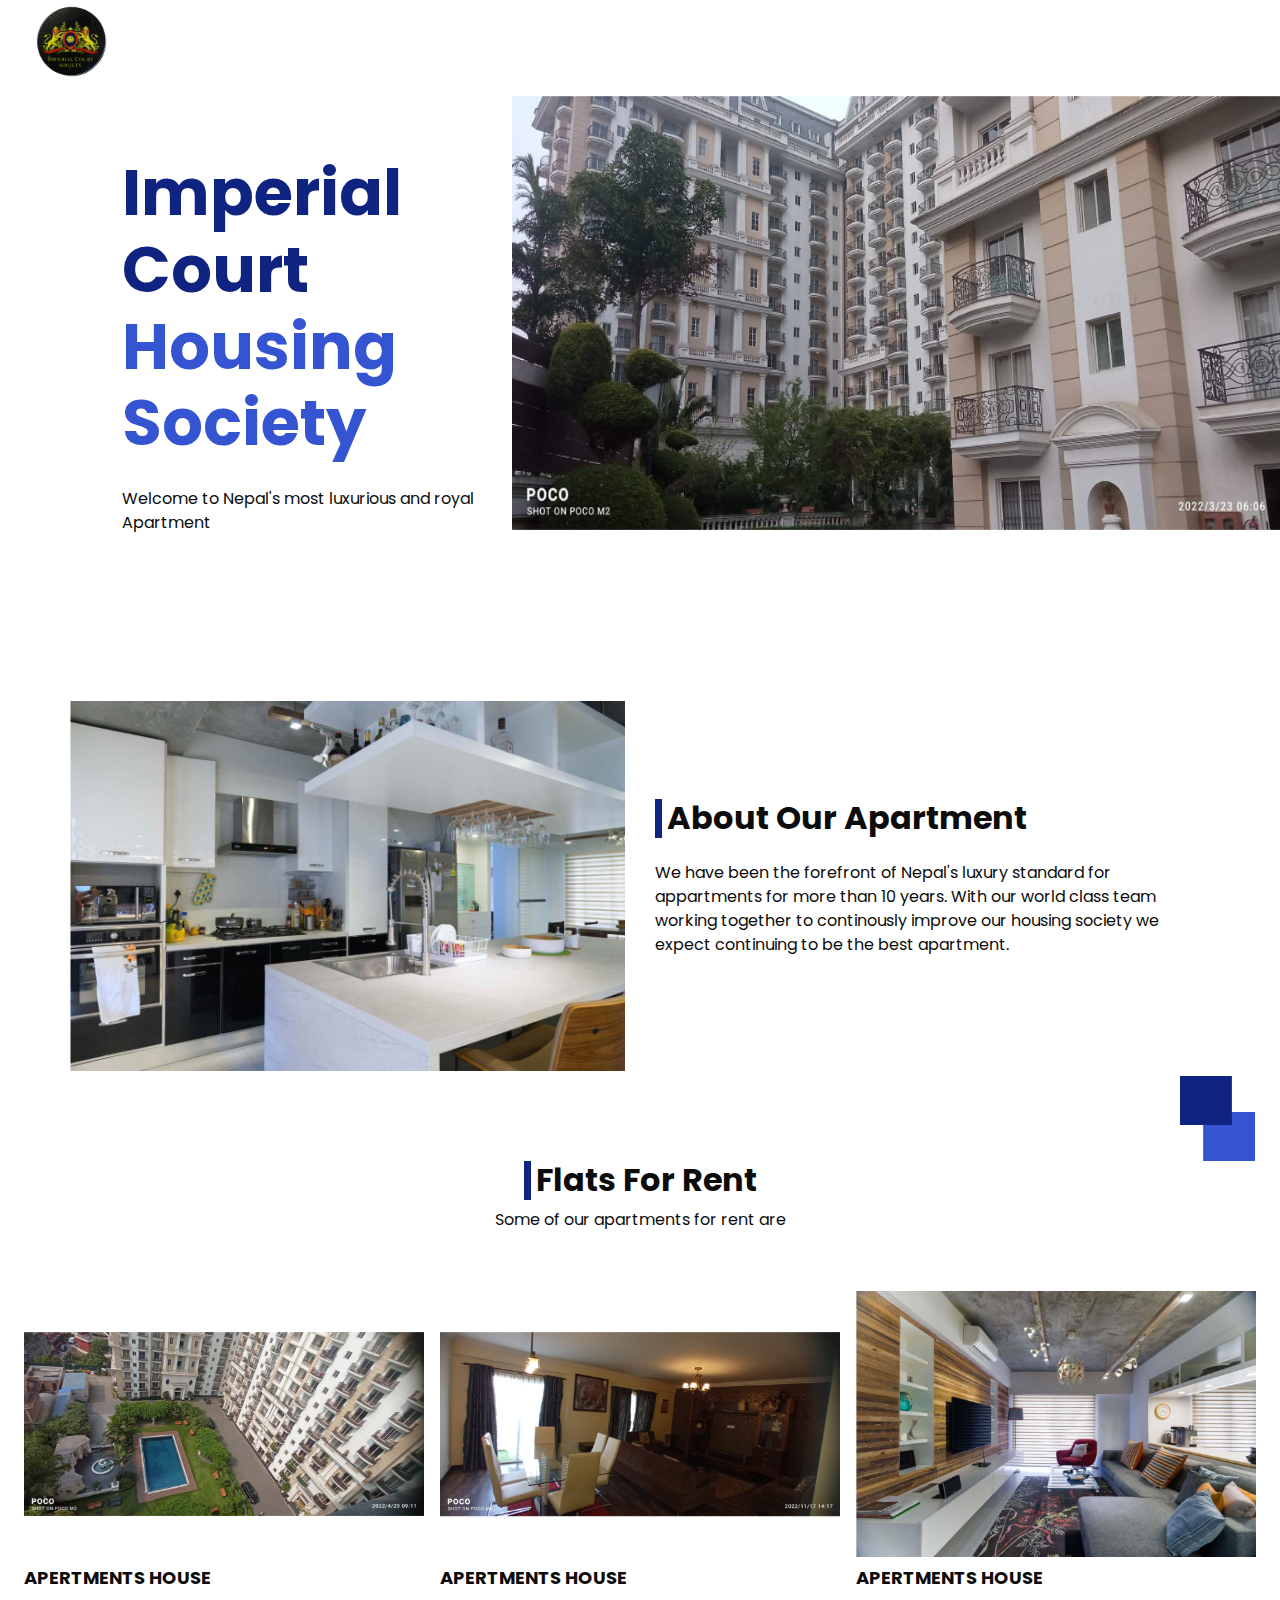
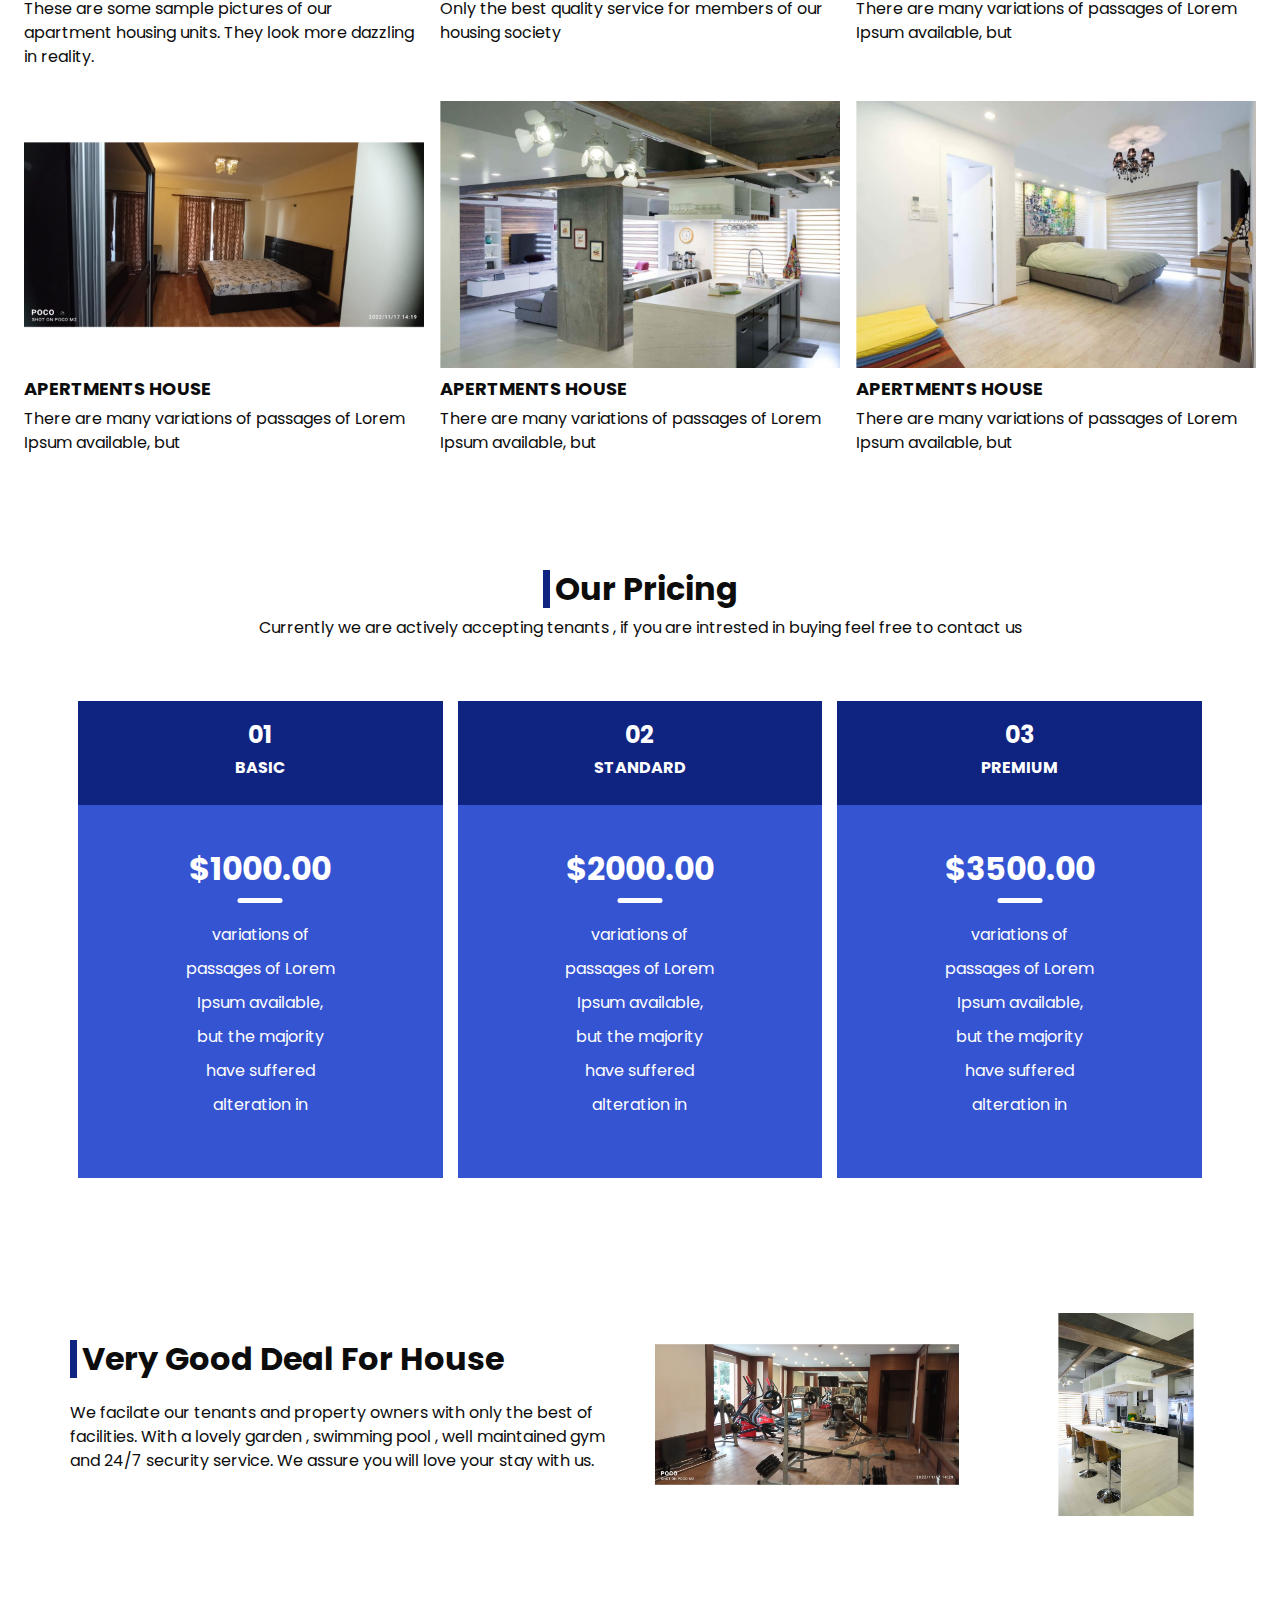
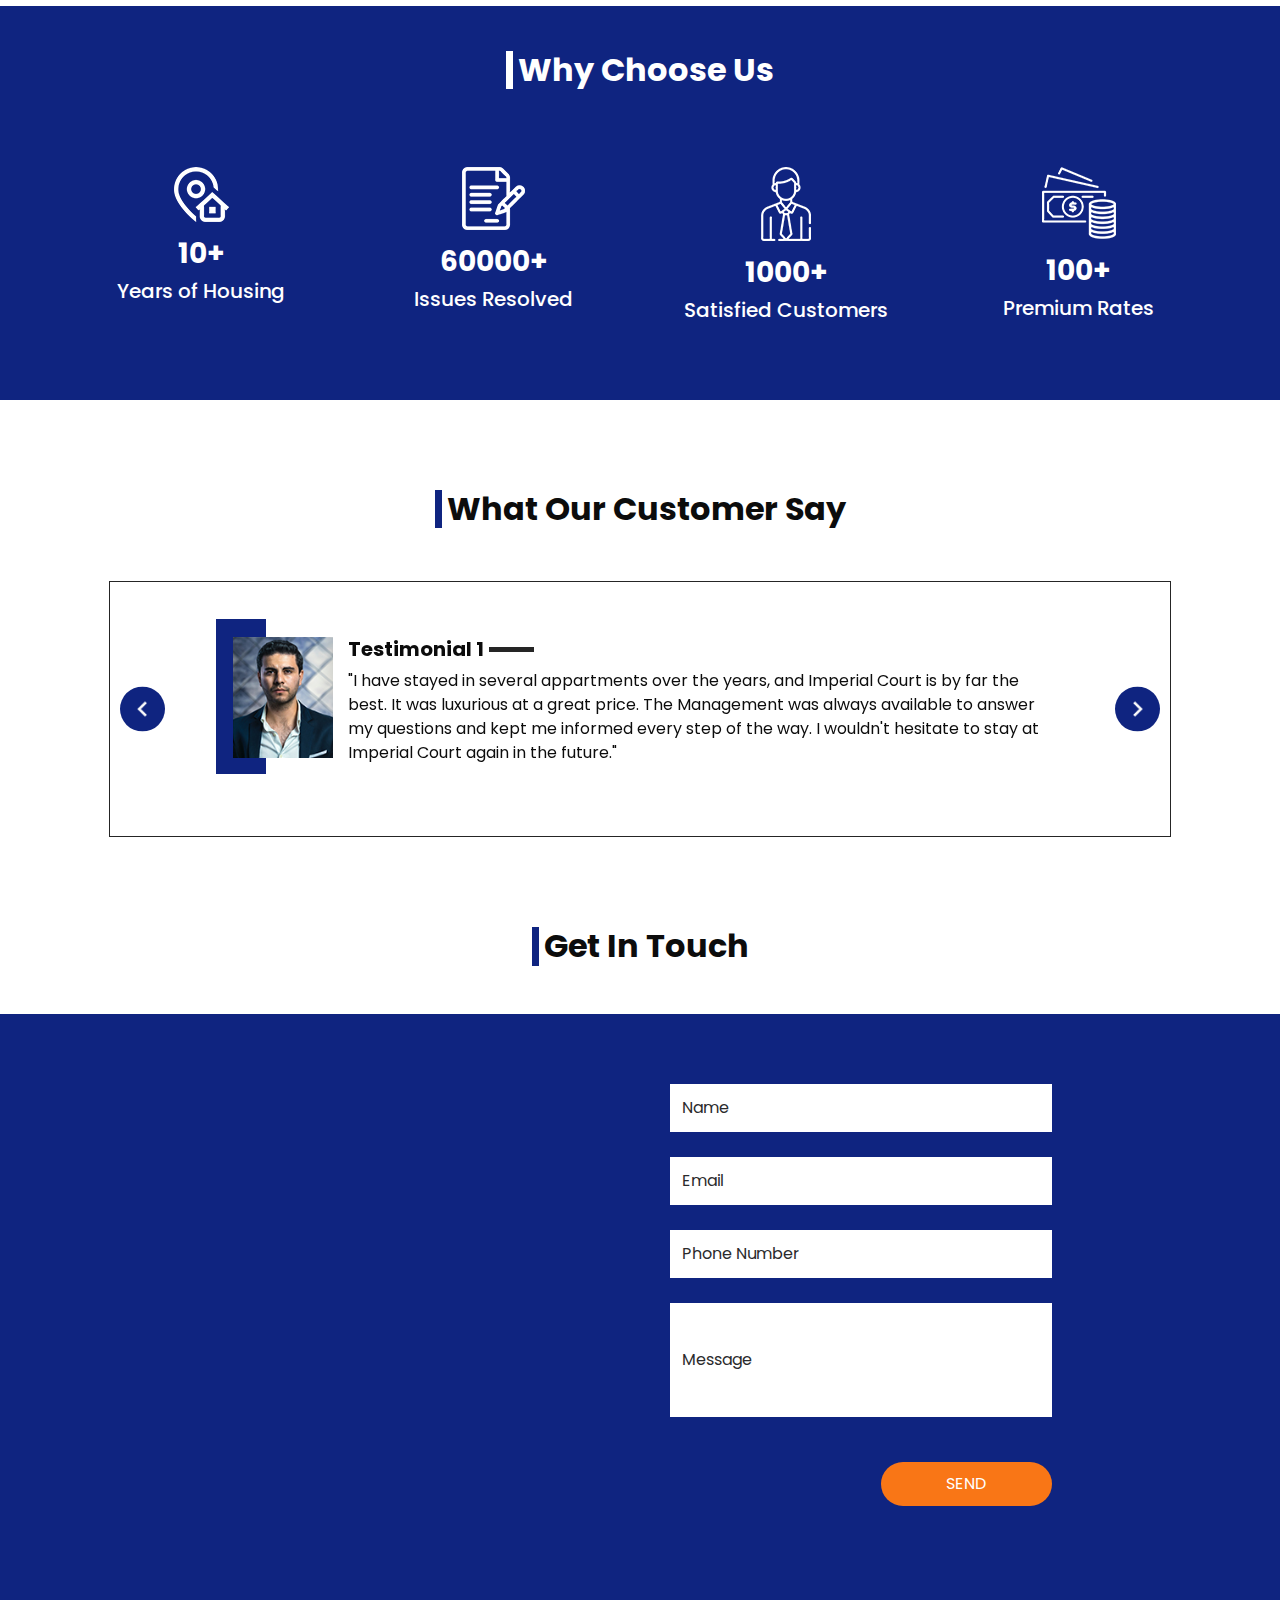
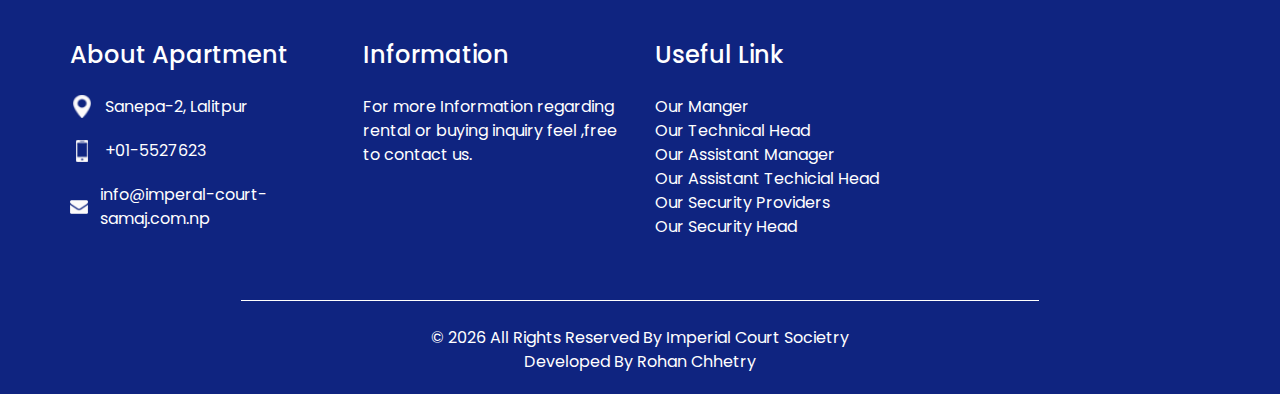
==== index.html @ 64885609 "content added in testimonials" ====
<!DOCTYPE html>
<html>
  <head>
    <!-- Basic -->
    <meta charset="utf-8" />
    <meta http-equiv="X-UA-Compatible" content="IE=edge" />
    <!-- Mobile Metas -->
    <meta
      name="viewport"
      content="width=device-width, initial-scale=1, shrink-to-fit=no"
    />
    <!-- Site Metas -->
    <meta name="keywords" content="" />
    <meta name="description" content="" />
    <meta name="author" content="" />

    <title>Imperial Court Society</title>

    <!-- bootstrap core css -->
    <link rel="stylesheet" type="text/css" href="css/bootstrap.css" />

    <!-- fonts style -->
    <link
      href="https://fonts.googleapis.com/css?family=Poppins:400,700|Raleway:400,700&display=swap"
      rel="stylesheet"
    />
    <!-- Custom styles for this template -->
    <link href="css/style.css" rel="stylesheet" />
    <!-- responsive style -->
    <link href="css/responsive.css" rel="stylesheet" />
  </head>

  <body>
    <div class="hero_area">
      <!-- header section strats -->
      <header class="header_section">
        <div class="container-fluid">
          <nav class="navbar navbar-expand-lg custom_nav-container">
            <a class="navbar-brand" href="index.html">
              <img src="images/logo.png" alt="Imperial Court" />
            </a>
            <div class="navbar-collapse" id="">
              <div class="custom_menu-btn">
                <button onclick="openNav()">
                  <span class="s-1"> </span>
                  <span class="s-2"> </span>
                  <span class="s-3"> </span>
                </button>
              </div>
              <div id="myNav" class="overlay">
                <div class="overlay-content">
                  <a href="index.html">HOME</a>
                  <a href="#about" onclick="openNav()">ABOUT</a>
                  <a href="#house" onclick="openNav()">HOUSE</a>
                  <a href="#price" onclick="openNav()">PRICING</a>
                  <a href="#contact" onclick="openNav()">CONTACT US</a>
                </div>
              </div>
            </div>
          </nav>
        </div>
      </header>
      <!-- end header section -->
      <!-- slider section -->
      <section class="slider_section" id="home">
        <div class="container-fluid">
          <div class="row">
            <div class="col-md-4 offset-md-1">
              <div class="detail-box">
                <h1>
                  <span> Imperial Court</span> <br />
                  Housing<br />
                  Society
                </h1>
                <p>Welcome to Nepal's most luxurious and royal Apartment</p>
                <!-- <div class="btn-box">
                  <a href="" class=""> Read More </a>
                </div> -->
              </div>
            </div>
          </div>
        </div>
      </section>
      <!-- end slider section -->
    </div>

    <!-- about section -->

    <section class="about_section layout_padding-bottom" id="about">
      <div class="square-box">
        <img src="images/square.png" alt="" />
      </div>
      <div class="container">
        <div class="row">
          <div class="col-md-6">
            <div class="img-box">
              <img src="images/about-img.jpg" alt="" />
            </div>
          </div>
          <div class="col-md-6">
            <div class="detail-box">
              <div class="heading_container">
                <h2>About Our Apartment</h2>
              </div>
              <p>
                We have been the forefront of Nepal's luxury standard for
                appartments for more than 10 years. With our world class team
                working together to continously improve our housing society we
                expect continuing to be the best apartment.
              </p>
              <!-- <a href=""> Read More </a> -->
            </div>
          </div>
        </div>
      </div>
    </section>

    <!-- end about section -->

    <!-- sale section -->

    <section class="sale_section layout_padding-bottom" id="house">
      <div class="container-fluid">
        <div class="heading_container">
          <h2>Flats For Rent</h2>
          <p>Some of our apartments for rent are</p>
        </div>
        <div class="sale_container">
          <div class="box">
            <div class="img-box">
              <img src="images/s-1.jpg" alt="" />
            </div>
            <div class="detail-box">
              <h6>apertments house</h6>
              <p>
                These are some sample pictures of our apartment housing units.
                They look more dazzling in reality.
              </p>
            </div>
          </div>
          <div class="box">
            <div class="img-box">
              <img src="images/s-2.jpg" alt="" />
            </div>
            <div class="detail-box">
              <h6>apertments house</h6>
              <p>
                Only the best quality service for members of our housing society
              </p>
            </div>
          </div>
          <div class="box">
            <div class="img-box">
              <img src="images/s-3.jpg" alt="" />
            </div>
            <div class="detail-box">
              <h6>apertments house</h6>
              <p>
                There are many variations of passages of Lorem Ipsum available,
                but
              </p>
            </div>
          </div>
          <div class="box">
            <div class="img-box">
              <img src="images/s-4.jpg" alt="" />
            </div>
            <div class="detail-box">
              <h6>apertments house</h6>
              <p>
                There are many variations of passages of Lorem Ipsum available,
                but
              </p>
            </div>
          </div>
          <div class="box">
            <div class="img-box">
              <img src="images/s-5.jpg" alt="" />
            </div>
            <div class="detail-box">
              <h6>apertments house</h6>
              <p>
                There are many variations of passages of Lorem Ipsum available,
                but
              </p>
            </div>
          </div>
          <div class="box">
            <div class="img-box">
              <img src="images/s-6.jpg" alt="" />
            </div>
            <div class="detail-box">
              <h6>apertments house</h6>
              <p>
                There are many variations of passages of Lorem Ipsum available,
                but
              </p>
            </div>
          </div>
        </div>
        <!-- <div class="btn-box">
          <a href=""> Find More </a>
        </div> -->
      </div>
    </section>

    <!-- end sale section -->

    <!-- price section -->

    <section class="price_section layout_padding-bottom" id="price">
      <div class="container">
        <div class="heading_container">
          <h2>Our Pricing</h2>
          <p>
            Currently we are actively accepting tenants , if you are intrested
            in buying feel free to contact us
          </p>
        </div>
        <div class="price_container">
          <div class="box">
            <div class="detail-box">
              <div class="heading-box">
                <h4>01</h4>
                <h6>Basic</h6>
              </div>
              <div class="text-box">
                <h2>$1000.00</h2>
                <ul>
                  <li>variations of</li>
                  <li>passages of Lorem</li>
                  <li>Ipsum available,</li>
                  <li>but the majority</li>
                  <li>have suffered</li>
                  <li>alteration in</li>
                </ul>
              </div>
            </div>
            <!-- <div class="btn-box">
              <a href=""> Buy Now </a>
            </div> -->
          </div>
          <div class="box">
            <div class="detail-box">
              <div class="heading-box">
                <h4>02</h4>
                <h6>Standard</h6>
              </div>
              <div class="text-box">
                <h2>$2000.00</h2>
                <ul>
                  <li>variations of</li>
                  <li>passages of Lorem</li>
                  <li>Ipsum available,</li>
                  <li>but the majority</li>
                  <li>have suffered</li>
                  <li>alteration in</li>
                </ul>
              </div>
            </div>
            <!-- <div class="btn-box">
              <a href=""> Buy Now </a>
            </div> -->
          </div>
          <div class="box">
            <div class="detail-box">
              <div class="heading-box">
                <h4>03</h4>
                <h6>Premium</h6>
              </div>
              <div class="text-box">
                <h2>$3500.00</h2>
                <ul>
                  <li>variations of</li>
                  <li>passages of Lorem</li>
                  <li>Ipsum available,</li>
                  <li>but the majority</li>
                  <li>have suffered</li>
                  <li>alteration in</li>
                </ul>
              </div>
            </div>
            <!-- <div class="btn-box">
              <a href=""> Buy Now </a>
            </div> -->
          </div>
        </div>
      </div>
    </section>
    <!-- end price section -->

    <!-- deal section -->

    <section class="deal_section layout_padding-bottom">
      <div class="container">
        <div class="row">
          <div class="col-md-6">
            <div class="detail-box">
              <div class="heading_container">
                <h2>Very Good Deal For House</h2>
              </div>
              <p>
                We facilate our tenants and property owners with only the best
                of facilities. With a lovely garden , swimming pool , well
                maintained gym and 24/7 security service. We assure you will
                love your stay with us.
              </p>
              <!-- <a href=""> Get A Quote </a> -->
            </div>
          </div>
          <div class="col-md-6">
            <div class="img-box">
              <div class="box b1">
                <img src="images/d-1.jpg" alt="" />
              </div>
              <div class="box b1">
                <img src="images/d-2.jpg" alt="" />
              </div>
            </div>
          </div>
        </div>
      </div>
    </section>

    <!-- end deal section -->

    <!-- us section -->
    <section class="us_section layout_padding2">
      <div class="container">
        <div class="heading_container">
          <h2>Why Choose Us</h2>
        </div>
        <div class="row">
          <div class="col-md-3 col-sm-6">
            <div class="box">
              <div class="img-box">
                <img src="images/u-1.png" alt="" />
              </div>
              <div class="detail-box">
                <h3 class="price">10+</h3>
                <h5>Years of Housing</h5>
              </div>
            </div>
          </div>
          <div class="col-md-3 col-sm-6">
            <div class="box">
              <div class="img-box">
                <img src="images/u-2.png" alt="" />
              </div>
              <div class="detail-box">
                <h3>60000+</h3>
                <h5>Issues Resolved</h5>
              </div>
            </div>
          </div>
          <div class="col-md-3 col-sm-6">
            <div class="box">
              <div class="img-box">
                <img src="images/u-3.png" alt="" />
              </div>
              <div class="detail-box">
                <h3>1000+</h3>
                <h5>Satisfied Customers</h5>
              </div>
            </div>
          </div>
          <div class="col-md-3 col-sm-6">
            <div class="box">
              <div class="img-box">
                <img src="images/u-4.png" alt="" />
              </div>
              <div class="detail-box">
                <h3>100+</h3>
                <h5>Premium Rates</h5>
              </div>
            </div>
          </div>
        </div>
        <!-- <div class="btn-box">
          <a href=""> Get A Quote </a>
        </div> -->
      </div>
    </section>

    <!-- end us section -->

    <!-- client secction -->

    <section class="client_section layout_padding">
      <div class="container-fluid">
        <div class="heading_container">
          <h2>What Our Customer Say</h2>
        </div>
        <div class="client_container">
          <div
            id="carouselExampleControls"
            class="carousel slide"
            data-ride="carousel"
          >
            <div class="carousel-inner">
              <div class="carousel-item active">
                <div class="box">
                  <div class="img-box">
                    <img src="images/client.jpg" alt="" />
                  </div>
                  <div class="detail-box">
                    <h5>
                      <span>Testimonial 1</span>
                      <hr />
                    </h5>
                    <p>
                      "I have stayed in several appartments over the years, and
                      Imperial Court is by far the best. It was luxurious at a
                      great price. The Management was always available to answer
                      my questions and kept me informed every step of the way. I
                      wouldn't hesitate to stay at Imperial Court again in the
                      future."
                    </p>
                  </div>
                </div>
              </div>
              <div class="carousel-item">
                <div class="box">
                  <div class="img-box">
                    <img src="images/client.jpg" alt="" />
                  </div>
                  <div class="detail-box">
                    <h5>
                      <span>Testimonial 2</span>
                      <hr />
                    </h5>
                    <p>
                      "As first-time home buyers, we were very anxious about the
                      property. Imperial Court Management made everything so
                      easy for us and was there to answer all of our questions.
                      The Management Team was patient and always had our best
                      interests at heart. We are so glad we choose Imperial
                      Court and would recommend Imperial Court to anyone!"
                    </p>
                  </div>
                </div>
              </div>
              <div class="carousel-item">
                <div class="box">
                  <div class="img-box">
                    <img src="images/client.jpg" alt="" />
                  </div>
                  <div class="detail-box">
                    <h5>
                      <span>Testimonial 3</span>
                      <hr />
                    </h5>
                    <p>
                      "I highly recommend Imperial Court to anyone looking to
                      buy or sell or rent a home. The Mangement was extremely
                      knowledgeable and helpful throughout the entire process.
                      Imperial Court houses the perfect home and the transaction
                      also went smoothly. We couldn't be happier with the
                      service we received!"
                    </p>
                  </div>
                </div>
              </div>
            </div>
            <a
              class="carousel-control-prev"
              href="#carouselExampleControls"
              role="button"
              data-slide="prev"
            >
              <span class="sr-only">Previous</span>
            </a>
            <a
              class="carousel-control-next"
              href="#carouselExampleControls"
              role="button"
              data-slide="next"
            >
              <span class="sr-only">Next</span>
            </a>
          </div>
        </div>
      </div>
    </section>

    <!-- end client section -->

    <!-- contact section -->

    <section class="contact_section" id="contact">
      <div class="container">
        <div class="heading_container">
          <h2>Get In Touch</h2>
        </div>
      </div>
      <div class="container-fluid">
        <div class="row">
          <div class="col-md-6 px-0">
            <div class="map_container">
              <div class="map-responsive">
                <iframe
                  src="https://www.google.com/maps/embed?pb=!1m14!1m8!1m3!1d14132.76807746933!2d85.3043135!3d27.6804595!3m2!1i1024!2i768!4f13.1!3m3!1m2!1s0x0%3A0xfc2eee26d869fe9!2z4KS24KS-4KS54KWAIOCkleCli-CksOCljeCknw!5e0!3m2!1sne!2snp!4v1672403773869!5m2!1sne!2snp"
                  width="600"
                  height="300"
                  frameborder="0"
                  style="border: 0; width: 100%; height: 100%"
                  allowfullscreen
                  loading="lazy"
                  referrerpolicy="no-referrer-when-downgrade"
                ></iframe>
              </div>
            </div>
          </div>
          <div class="col-lg-4 col-md-5">
            <div class="form_container">
              <form action="">
                <div>
                  <input type="text" placeholder="Name" />
                </div>
                <div>
                  <input type="email" placeholder="Email" />
                </div>
                <div>
                  <input type="text" placeholder="Phone Number" />
                </div>
                <div>
                  <input
                    type="text"
                    class="message-box"
                    placeholder="Message"
                  />
                </div>
                <div class="d-flex">
                  <button>Send</button>
                </div>
              </form>
            </div>
          </div>
        </div>
      </div>
    </section>

    <!-- end contact section -->

    <!-- info section -->
    <section class="info_section">
      <div class="container">
        <div class="row">
          <div class="col-md-3">
            <div class="info_contact">
              <h5>About Apartment</h5>
              <div>
                <div class="img-box">
                  <img src="images/location.png" width="18px" alt="" />
                </div>
                <p>Sanepa-2, Lalitpur</p>
              </div>
              <div>
                <div class="img-box">
                  <img src="images/phone.png" width="12px" alt="" />
                </div>
                <p>+01-5527623</p>
              </div>
              <div>
                <div class="img-box">
                  <img src="images/mail.png" width="18px" alt="" />
                </div>
                <p>info@imperal-court-samaj.com.np</p>
              </div>
            </div>
          </div>
          <div class="col-md-3">
            <div class="info_info">
              <h5>Information</h5>
              <p>
                For more Information regarding rental or buying inquiry feel
                ,free to contact us.
              </p>
            </div>
          </div>

          <div class="col-md-3">
            <div class="info_links">
              <h5>Useful Link</h5>
              <ul>
                <li>
                  <a href="https://rubirajak.com.np/"> Our Manger </a>
                </li>
                <li>
                  <a href="#"> Our Technical Head </a>
                </li>
                <li>
                  <a href="https://www.facebook.com/Ramkrirhna.Neupane">
                    Our Assistant Manager
                  </a>
                </li>
                <li>
                  <a href="#"> Our Assistant Techicial Head </a>
                </li>
                <li>
                  <a href="http://gorkhasecurityservice.com/">
                    Our Security Providers
                  </a>
                </li>
                <li>
                  <a
                    href="https://www.facebook.com/profile.php?id=100008324596982"
                  >
                    Our Security Head
                  </a>
                </li>
              </ul>
            </div>
          </div>
          <div class="col-md-3">
            <div class="info_form">
              <!-- <div class="social_box">
                <a href="">
                  <img src="images/youtube.png" alt="" />
                </a>
              </div> -->
            </div>
          </div>
        </div>
      </div>
    </section>

    <!-- end info_section -->

    <!-- footer section -->
    <section class="container-fluid footer_section">
      <div class="container">
        <p>
          &copy; <span id="displayYear"></span> All Rights Reserved By
          <a href="#">Imperial Court Societry</a><br />
          <span id="displayYear"></span> Developed By
          <a href="https://rohanchhetry.com.np" type="_blank">Rohan Chhetry</a>
        </p>
      </div>
    </section>
    <!-- end  footer section -->

    <script type="text/javascript" src="js/jquery-3.4.1.min.js"></script>
    <script type="text/javascript" src="js/bootstrap.js"></script>
    <script type="text/javascript" src="js/custom.js"></script>
  </body>
</html>
---- css/style.css ----
body {
  font-family: 'Poppins', sans-serif;
  color: #0c0c0c;
  background-color: #ffffff;
}

.layout_padding {
  padding-top: 90px;
  padding-bottom: 90px;
}

.layout_padding2 {
  padding: 45px 0;
}

.layout_padding2-top {
  padding-top: 45px;
  padding-bottom: 45px;
}

.layout_padding2-bottom {
  padding-bottom: 45px;
}

.layout_padding-top {
  padding-top: 90px;
}

.layout_padding-bottom {
  padding-bottom: 90px;
}

.heading_container {
  display: -webkit-box;
  display: -ms-flexbox;
  display: flex;
  -webkit-box-orient: vertical;
  -webkit-box-direction: normal;
      -ms-flex-direction: column;
          flex-direction: column;
}

.heading_container h2 {
  padding-left: 5px;
  position: relative;
  border-left: 7px solid #0f2480;
  font-weight: bold;
}

/*header section*/
.hero_area {
  background-image: url(../images/hero-bg.jpg);
  position: relative;
  background-repeat: no-repeat;
  background-position: top right;
  background-size: 60% 100%;
}

.sub_page .hero_area {
  height: auto;
  background: none;
  background-color: #0f2480;
}

.header_section {
  overflow-x: hidden;
}

.header_section .container-fluid {
  padding-right: 25px;
  padding-left: 25px;
}

.header_section .nav_container {
  margin: 0 auto;
}

.header_section .navbar-expand-lg .navbar-nav {
  width: 90%;
}

.header_section .user_option {
  display: -webkit-box;
  display: -ms-flexbox;
  display: flex;
  -webkit-box-align: center;
      -ms-flex-align: center;
          align-items: center;
}

.header_section .user_option a {
  display: -webkit-box;
  display: -ms-flexbox;
  display: flex;
  color: #ffffff;
  -webkit-box-align: center;
      -ms-flex-align: center;
          align-items: center;
}

.custom_nav-container.navbar-expand-lg .navbar-nav .nav-item .nav-link {
  padding: 10px 15px;
  color: #060606;
  text-align: center;
  text-transform: uppercase;
}

.custom_nav-container.navbar-expand-lg .navbar-nav .nav-item.active .nav-link, .custom_nav-container.navbar-expand-lg .navbar-nav .nav-item:hover .nav-link {
  color: #3554d1;
}

a,
a:hover,
a:focus {
  text-decoration: none;
}

a:hover,
a:focus {
  color: initial;
}

.btn,
.btn:focus {
  outline: none !important;
  -webkit-box-shadow: none;
          box-shadow: none;
}

.custom_nav-container .nav_search-btn {
  background-image: url(../images/search-icon.png);
  background-size: 17px;
  background-repeat: no-repeat;
  background-position-y: 7px;
  width: 35px;
  height: 35px;
  padding: 0;
  border: none;
}

.navbar-brand {
  display: -webkit-box;
  display: -ms-flexbox;
  display: flex;
  -webkit-box-align: center;
      -ms-flex-align: center;
          align-items: center;
}

.navbar-brand img {
  width: 90px;
}

.custom_nav-container {
  z-index: 99999;
  padding: 0;
  height: 80px;
}

.custom_nav-container .navbar-toggler {
  outline: none;
}

.custom_nav-container .navbar-toggler .navbar-toggler-icon {
  background-image: url(../images/menu.png);
  background-size: 50px;
  width: 30px;
  height: 30px;
}

.lg_toggl-btn {
  background-color: transparent;
  border: none;
  outline: none;
  width: 56px;
  height: 40px;
  cursor: pointer;
}

.lg_toggl-btn:focus {
  outline: none;
}

.User_option {
  display: -webkit-box;
  display: -ms-flexbox;
  display: flex;
  -webkit-box-align: center;
      -ms-flex-align: center;
          align-items: center;
  margin-left: auto;
  margin-right: 35px;
}

.User_option a {
  color: #ffffff;
}

.custom_menu-btn {
  z-index: 9;
  position: absolute;
  right: 15px;
  top: 7px;
}

.custom_menu-btn button {
  margin-top: 12px;
  outline: none;
  border: none;
  background-color: transparent;
}

.custom_menu-btn button span {
  display: block;
  width: 50px;
  height: 5px;
  background-color: #fff;
  margin: 6px 0;
  -webkit-transition: all .3s;
  transition: all .3s;
}

.menu_btn-style {
  position: fixed;
  right: 40px;
  top: 7px;
}

.custom_menu-btn .s-2 {
  width: 25px;
  margin-left: auto;
}

.custom_menu-btn .s-3 {
  width: 25px;
  margin-left: auto;
}

.overlay {
  height: 100%;
  width: 0;
  position: fixed;
  z-index: 1;
  top: 0;
  left: 0;
  background-color: black;
  background-color: rgba(53, 84, 209, 0.9);
  overflow-x: hidden;
  -webkit-transition: 0.5s;
  transition: 0.5s;
}

.overlay .closebtn {
  position: absolute;
  top: 0;
  right: 30px;
  font-size: 60px;
}

.overlay a {
  padding: 0px;
  text-decoration: none;
  font-size: 22px;
  color: #f1f1f1;
  display: block;
  -webkit-transition: 0.3s;
  transition: 0.3s;
  margin-bottom: 15px;
}

.overlay a:hover {
  color: #252525;
}

.overlay-content {
  position: relative;
  top: 30%;
  width: 100%;
  text-align: center;
  margin-top: 30px;
}

.menu_width {
  width: 100%;
}

/*end header section*/
/* slider section */
.slider_section {
  padding: 75px 0;
  color: #0b0b0b;
}

.slider_section .container {
  position: relative;
  z-index: 2;
}

.slider_section .row {
  -webkit-box-align: center;
      -ms-flex-align: center;
          align-items: center;
}

.slider_section .detail-box h1 {
  color: #3554d1;
  font-weight: bold;
  font-size: 4rem;
}

.slider_section .detail-box h1 span {
  color: #0f2480;
}

.slider_section .detail-box p {
  margin-top: 25px;
}

.slider_section .detail-box .btn-box {
  margin-top: 45px;
}

.slider_section .detail-box .btn-box a {
  display: inline-block;
  padding: 8px 35px;
  background-color: transparent;
  color: #3554d1;
  -webkit-transition: all 0.3s;
  transition: all 0.3s;
  border: 1px solid #3554d1;
  border-radius: 25px;
  margin-bottom: 75px;
}

.slider_section .detail-box .btn-box a:hover {
  background-color: #3554d1;
  border-color: transparent;
  color: #ffffff;
}

.find_section {
  -webkit-transform: translateY(-50%);
          transform: translateY(-50%);
}

.find_section form {
  padding: 10px 45px;
  -webkit-box-shadow: 0px 0px 20px 11px rgba(0, 0, 0, 0.09);
  box-shadow: 0px 0px 20px 11px rgba(0, 0, 0, 0.09);
  background-color: #ffffff;
}

.find_section form .form-control {
  outline: none;
  -webkit-box-shadow: none;
          box-shadow: none;
  border-radius: 0;
  height: 45px;
  margin: 10px 0;
}

.find_section form button {
  background-color: #f97616;
  color: #ffffff;
  text-transform: uppercase;
  border: none;
  height: 45px;
  width: 100%;
  margin: 10px 0;
}

.about_section {
  position: relative;
  padding-top: 75px;
}

.about_section .row {
  -webkit-box-align: center;
      -ms-flex-align: center;
          align-items: center;
}

.about_section .img-box img {
  width: 100%;
}

.about_section .detail-box p {
  margin-top: 15px;
}

.about_section .detail-box a {
  display: inline-block;
  padding: 7px 30px;
  background-color: transparent;
  color: #3554d1;
  -webkit-transition: all 0.3s;
  transition: all 0.3s;
  border: 1px solid #3554d1;
  border-radius: 25px;
  margin-top: 25px;
}

.about_section .detail-box a:hover {
  background-color: #3554d1;
  border-color: transparent;
  color: #ffffff;
}

.about_section .square-box {
  position: absolute;
  right: 25px;
  bottom: 0;
  width: 75px;
}

.about_section .square-box img {
  width: 100%;
}

.sale_section .heading_container {
  -webkit-box-align: center;
      -ms-flex-align: center;
          align-items: center;
  margin-bottom: 35px;
}

.sale_section .sale_container {
  display: -webkit-box;
  display: -ms-flexbox;
  display: flex;
  -webkit-box-pack: center;
      -ms-flex-pack: center;
          justify-content: center;
  -ms-flex-wrap: wrap;
      flex-wrap: wrap;
}

.sale_section .sale_container .box {
  -ms-flex-preferred-size: 32%;
      flex-basis: 32%;
  margin: .65%;
}

.sale_section .sale_container .box .img-box img {
  width: 100%;
}

.sale_section .sale_container .box .detail-box {
  margin-top: 10px;
}

.sale_section .sale_container .box .detail-box h6 {
  text-transform: uppercase;
  font-weight: bold;
  font-size: 18px;
}

.sale_section .btn-box {
  display: -webkit-box;
  display: -ms-flexbox;
  display: flex;
  -webkit-box-pack: center;
      -ms-flex-pack: center;
          justify-content: center;
}

.sale_section .btn-box a {
  display: inline-block;
  padding: 7px 30px;
  background-color: transparent;
  color: #3554d1;
  -webkit-transition: all 0.3s;
  transition: all 0.3s;
  border: 1px solid #3554d1;
  border-radius: 25px;
  margin-top: 35px;
}

.sale_section .btn-box a:hover {
  background-color: #3554d1;
  border-color: transparent;
  color: #ffffff;
}

.price_section .heading_container {
  -webkit-box-align: center;
      -ms-flex-align: center;
          align-items: center;
}

.price_section .price_container {
  display: -webkit-box;
  display: -ms-flexbox;
  display: flex;
  -webkit-box-pack: center;
      -ms-flex-pack: center;
          justify-content: center;
  -ms-flex-wrap: wrap;
      flex-wrap: wrap;
  text-align: center;
}

.price_section .price_container .box {
  -ms-flex-preferred-size: 32%;
      flex-basis: 32%;
  margin: 45px .65%;
  color: #ffffff;
  min-width: 300px;
}

.price_section .price_container .box .detail-box {
  background-color: #3554d1;
}

.price_section .price_container .box .detail-box .heading-box {
  padding: 20px 0;
  background-color: #0f2480;
}

.price_section .price_container .box .detail-box .heading-box h4 {
  font-weight: bold;
}

.price_section .price_container .box .detail-box .heading-box h6 {
  text-transform: uppercase;
  font-weight: bold;
}

.price_section .price_container .box .detail-box .text-box {
  padding: 45px 0;
}

.price_section .price_container .box .detail-box .text-box h2 {
  font-weight: bold;
  position: relative;
  padding-bottom: 15px;
  margin-bottom: 20px;
}

.price_section .price_container .box .detail-box .text-box h2::before {
  content: "";
  position: absolute;
  bottom: 0;
  left: 50%;
  width: 45px;
  height: 5px;
  border-radius: 10px;
  -webkit-transform: translateX(-50%);
          transform: translateX(-50%);
  background-color: #ffffff;
}

.price_section .price_container .box .detail-box .text-box ul {
  padding: 0;
}

.price_section .price_container .box .detail-box .text-box ul li {
  list-style-type: none;
  margin: 10px 0;
}

.price_section .price_container .box .btn-box {
  display: -webkit-box;
  display: -ms-flexbox;
  display: flex;
  -webkit-box-pack: center;
      -ms-flex-pack: center;
          justify-content: center;
  margin-top: 45px;
}

.price_section .price_container .box .btn-box a {
  padding: 7px 30px;
  background-color: #0f2480;
  color: #ffffff;
  border-radius: 25px;
}

.price_section .price_container .box:hover .detail-box {
  background-color: #f9bc16;
}

.price_section .price_container .box:hover .btn-box a {
  background-color: #f9bc16;
}

.deal_section {
  overflow-x: hidden;
}

.deal_section .row {
  -webkit-box-align: center;
      -ms-flex-align: center;
          align-items: center;
}

.deal_section .detail-box p {
  margin-top: 15px;
}

.deal_section .detail-box a {
  display: inline-block;
  padding: 7px 30px;
  background-color: transparent;
  color: #3554d1;
  -webkit-transition: all 0.3s;
  transition: all 0.3s;
  border: 1px solid #3554d1;
  border-radius: 25px;
  margin-top: 25px;
}

.deal_section .detail-box a:hover {
  background-color: #3554d1;
  border-color: transparent;
  color: #ffffff;
}

.deal_section .img-box {
  display: -webkit-box;
  display: -ms-flexbox;
  display: flex;
  -webkit-box-align: center;
      -ms-flex-align: center;
          align-items: center;
  width: 115%;
}

.deal_section .img-box .box.b1 {
  margin-right: 15px;
}

.deal_section .img-box img {
  max-width: 100%;
}

.us_section {
  background-color: #0f2480;
  color: #ffffff;
}

.us_section .heading_container {
  -webkit-box-align: center;
      -ms-flex-align: center;
          align-items: center;
  margin-bottom: 45px;
}

.us_section .heading_container h2 {
  border-left-color: #ffffff;
}

.us_section .box {
  display: -webkit-box;
  display: -ms-flexbox;
  display: flex;
  -webkit-box-orient: vertical;
  -webkit-box-direction: normal;
      -ms-flex-direction: column;
          flex-direction: column;
  -webkit-box-align: center;
      -ms-flex-align: center;
          align-items: center;
  text-align: center;
  color: #ffffff;
  margin: 25px 0;
}

.us_section .box .img-box {
  margin-bottom: 15px;
}

.us_section .box .img-box img {
  width: 100%;
}

.us_section .box h3 {
  font-weight: bold;
}

.us_section .btn-box {
  display: -webkit-box;
  display: -ms-flexbox;
  display: flex;
  -webkit-box-pack: center;
      -ms-flex-pack: center;
          justify-content: center;
  margin-top: 20px;
}

.us_section .btn-box a {
  padding: 7px 30px;
  background-color: #ffffff;
  color: #252525;
  border-radius: 25px;
}

.client_section .heading_container {
  -webkit-box-align: center;
      -ms-flex-align: center;
          align-items: center;
  margin-bottom: 45px;
}

.client_section .client_container {
  width: 85%;
  margin: auto;
  border: 1px solid #252525;
}

.client_section .client_container .box {
  display: -webkit-box;
  display: -ms-flexbox;
  display: flex;
  margin: 55px 2%;
}

.client_section .client_container .box .img-box {
  min-width: 100px;
  margin-right: 15px;
}

.client_section .client_container .box .img-box img {
  width: 100%;
}

.client_section .client_container .box .detail-box h5 {
  display: -webkit-box;
  display: -ms-flexbox;
  display: flex;
  font-weight: bold;
  -webkit-box-align: center;
      -ms-flex-align: center;
          align-items: center;
}

.client_section .client_container .box .detail-box h5 hr {
  width: 45px;
  height: 5px;
  margin: 0;
  margin-left: 5px;
  border: none;
  background-color: #252525;
}

.client_section .client_container div#carouselExampleControls {
  padding: 0 10%;
}

.client_section .client_container div#carouselExampleControls::before {
  content: "";
  width: 50px;
  height: 155px;
  background-color: #0f2480;
  position: absolute;
  left: 10%;
  top: 37px;
}

.client_section .client_container .carousel-control-prev,
.client_section .client_container .carousel-control-next {
  width: 45px;
  height: 45px;
  background-color: #0f2480;
  border-radius: 100%;
  top: 50%;
  opacity: 1;
  -webkit-transform: translateY(-50%);
          transform: translateY(-50%);
  background-size: 10px;
  background-position: center;
  background-repeat: no-repeat;
}

.client_section .client_container .carousel-control-prev {
  background-image: url(../images/prev-white.png);
  left: 10px;
}

.client_section .client_container .carousel-control-next {
  background-image: url(../images/next-white.png);
  right: 10px;
}

.contact_section {
  position: relative;
}

.contact_section .heading_container {
  -webkit-box-align: center;
      -ms-flex-align: center;
          align-items: center;
  margin-bottom: 40px;
}

.contact_section .container-fluid {
  background-color: #0f2480;
  color: #ffffff;
}

.contact_section .form_container {
  padding: 45px 0 45px 15px;
}

.contact_section input {
  width: 100%;
  border: none;
  background-color: #ffffff;
  outline: none;
  color: #252525;
  margin-top: 25px;
  padding: 12px;
}

.contact_section input::-webkit-input-placeholder {
  color: #2a2a2c;
}

.contact_section input:-ms-input-placeholder {
  color: #2a2a2c;
}

.contact_section input::-ms-input-placeholder {
  color: #2a2a2c;
}

.contact_section input::placeholder {
  color: #2a2a2c;
}

.contact_section input.message-box {
  padding: 45px 12px;
}

.contact_section button {
  padding: 10px 65px;
  outline: none;
  border: none;
  color: #ffffff;
  background: #f97616;
  border-radius: 25px;
  margin: 45px 0 0 auto;
  text-transform: uppercase;
}

.contact_section .map_container {
  height: 100%;
}

.contact_section .map_container .map-responsive {
  height: 100%;
}

.info_section {
  background-color: #0f2480;
  color: #ffffff;
  padding: 90px 0 45px 0;
}

.info_section h5 {
  margin-bottom: 25px;
  font-size: 24px;
}

.info_section .info_links ul {
  padding: 0;
}

.info_section .info_links ul li {
  list-style-type: none;
}

.info_section .info_links ul li a {
  color: #ffffff;
}

.info_section .info_contact .img-box {
  width: 35px;
  display: -webkit-box;
  display: -ms-flexbox;
  display: flex;
  -webkit-box-pack: center;
      -ms-flex-pack: center;
          justify-content: center;
}

.info_section .info_contact p {
  margin: 0;
}

.info_section .info_contact > div {
  display: -webkit-box;
  display: -ms-flexbox;
  display: flex;
  -webkit-box-align: center;
      -ms-flex-align: center;
          align-items: center;
  margin: 20px 0;
}

.info_section .info_contact > div img {
  height: auto;
  margin-right: 12px;
}

.info_section .info_form form input {
  outline: none;
  width: 100%;
  padding: 7px 10px;
}

.info_section .info_form form button {
  padding: 8px 35px;
  outline: none;
  border: none;
  color: #ffffff;
  background: #f97616;
  margin-top: 15px;
  text-transform: uppercase;
}

.info_section .info_form .social_box {
  margin-top: 35px;
  width: 100%;
  display: -webkit-box;
  display: -ms-flexbox;
  display: flex;
}

.info_section .info_form .social_box a {
  margin-right: 25px;
}

/* footer section*/
.footer_section {
  background-color: #0f2480;
}

.footer_section p {
  border-top: 1px solid #ffffff;
  color: #ffffff;
  margin: 0;
  width: 70%;
  padding: 25px 0 20px 0;
  margin: 0 auto;
  text-align: center;
}

.footer_section a {
  color: #ffffff;
}

/* end footer section*/
/*# sourceMappingURL=style.css.map */
---- css/responsive.css ----
@media (max-width: 1120px) {}

@media (max-width: 992px) {
  .User_option {
    display: none;
  }

  .sale_section .sale_container .box {
    -ms-flex-preferred-size: 48%;
    flex-basis: 48%;
    margin: 1%;
  }

  .sale_section .sale_container .box {
    -ms-flex-preferred-size: 98%;
    flex-basis: 98%;
    margin: 1%;

  }
}

@media (max-width: 768px) {
  .hero_area {
    background: none;
    background-color: #e9eefc;
    height: auto;
  }


  .custom_menu-btn button span {
    background-color: #0f2480;
  }

  .sub_page .custom_menu-btn button span {
    background-color: #ffffff;
  }


  .slider_section {
    text-align: center;
  }

  .slider_section .detail-box {
    margin-bottom: 45px;
  }

  .slider_section {
    padding: 35px 0 75px 0;
  }

  .about_section {
    padding-top: 0;
  }

  .sub_page .about_section {
    padding-top: 90px;
  }

  .about_section .detail-box {
    margin-top: 35px;
  }

  .deal_section .img-box {
    width: 100%;
    margin-top: 45px;
  }

  .info_section .row>div {
    display: flex;
    flex-direction: column;
    align-items: center;
    text-align: center;
    margin: 15px 0;
  }

  .contact_section .row {
    flex-direction: column-reverse;
  }

  .contact_section .map_container {
    padding: 0;
    height: 450px;
  }

  .contact_section .form_container {
    padding: 45px 0;
  }

  .client_section .client_container {
    width: 95%;
  }

  .client_section .client_container .box {
    padding-bottom: 45px;
  }

  .client_section .client_container .carousel-control-prev,
  .client_section .client_container .carousel-control-next {
    top: calc(100% - 45px);
  }

  .client_section .client_container .carousel-control-prev {
    left: calc(50% - 50px);
  }

  .client_section .client_container .carousel-control-next {
    right: calc(50% - 50px);

  }

  .info_contact {
    display: flex;
    flex-direction: column;
    align-items: center;
  }

  .info_section .info_contact .img-box {
    margin-top: 5px;
  }

  .info_section .info_contact>div {
    align-items: flex-start;
  }

  .info_section .info_form h5 {
    text-align: center;
  }

  .info_section .info_form .social_box {
    justify-content: center;
  }

  .info_section .info_form .social_box a {
    margin: 0 15px;
  }

  .footer_section p {
    width: 85%;
  }
}

@media (max-width: 576px) {
  .slider_section .detail-box h1 {
    font-size: 3rem;
  }

  .client_section .client_container div#carouselExampleControls {
    padding: 0 5%;
  }

  .client_section .client_container .box {
    flex-direction: column;
    align-items: center;

  }

  .client_section .client_container .box .detail-box {
    margin-top: 25px;
  }

  .client_section .client_container div#carouselExampleControls::before {
    height: 165px;
    left: 30%;
    top: 43px;

  }

  .footer_section p {
    width: 100%;
  }
}

@media (max-width: 480px) {}

@media (max-width: 420px) {
  .client_section .client_container div#carouselExampleControls::before {
    left: 20%;
  }
}

@media (max-width: 360px) {}

@media (min-width: 1200px) {
  .container {
    max-width: 1170px;
  }
}
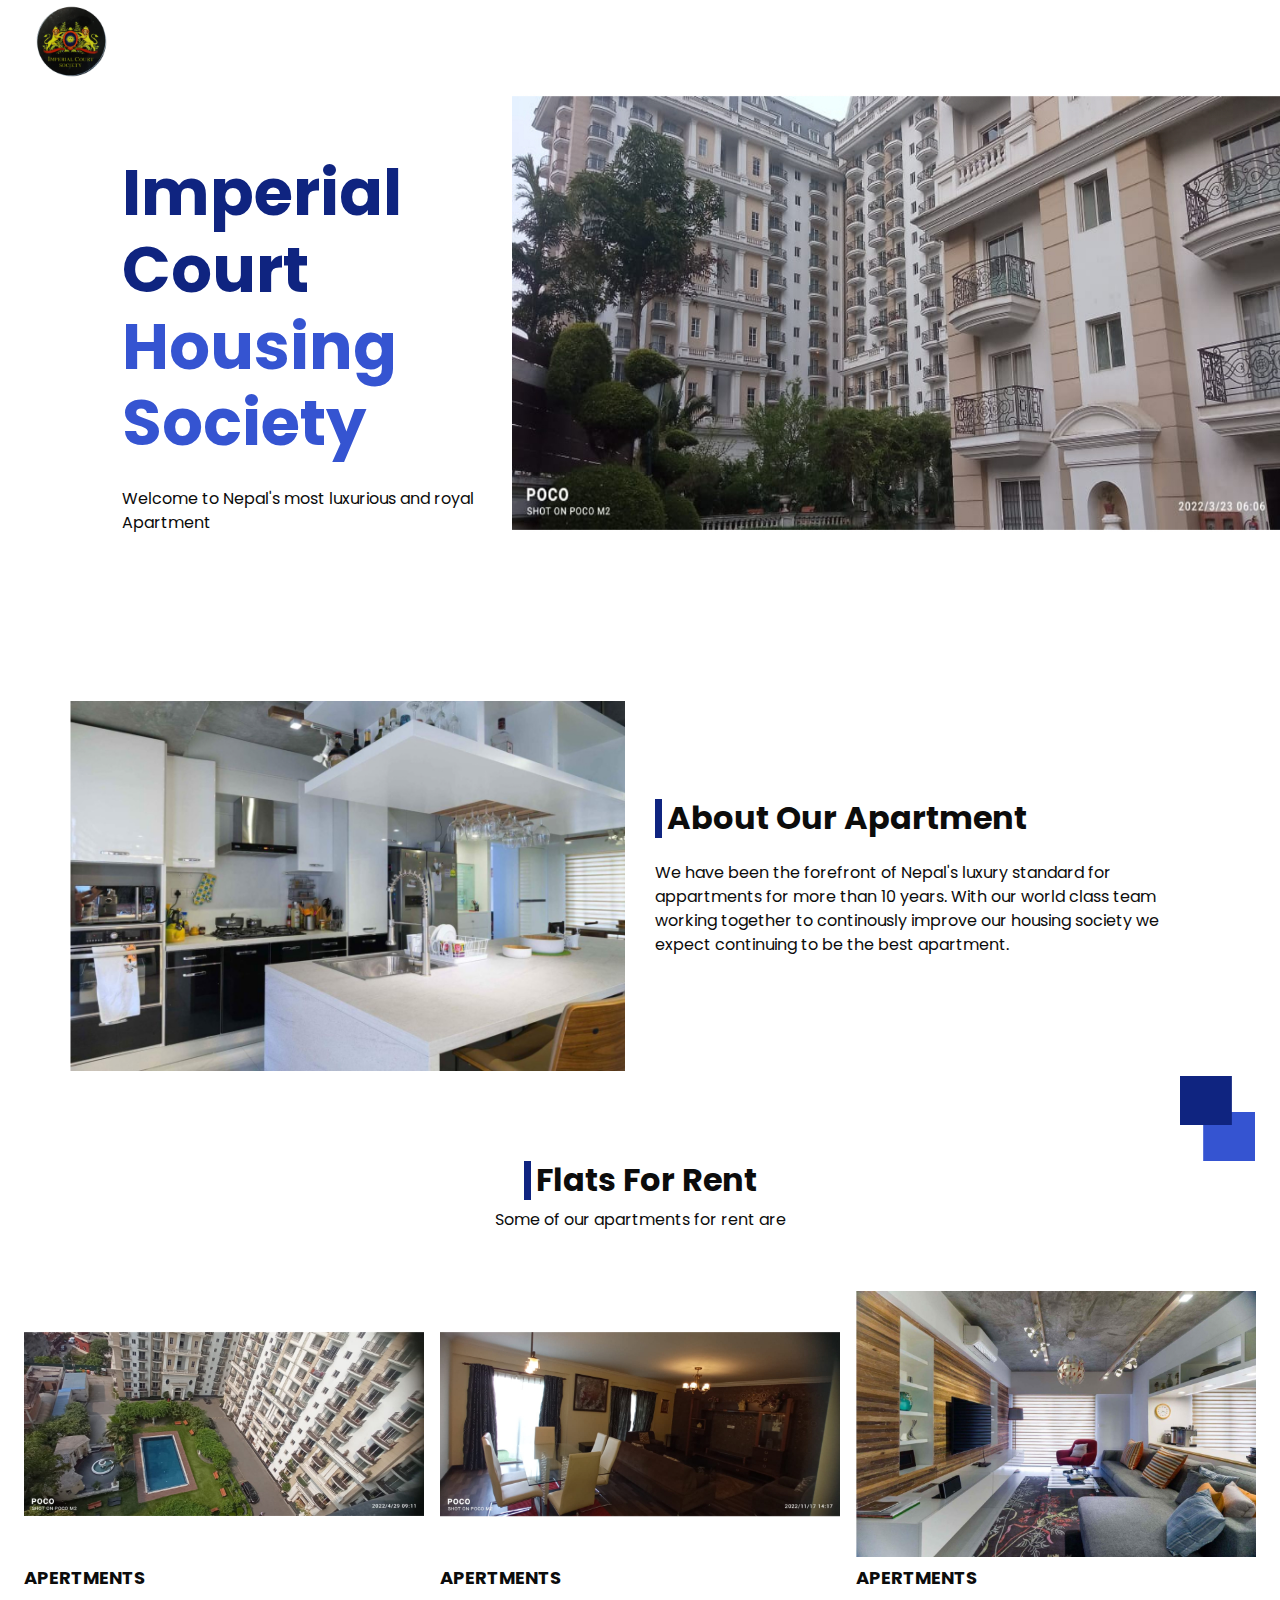
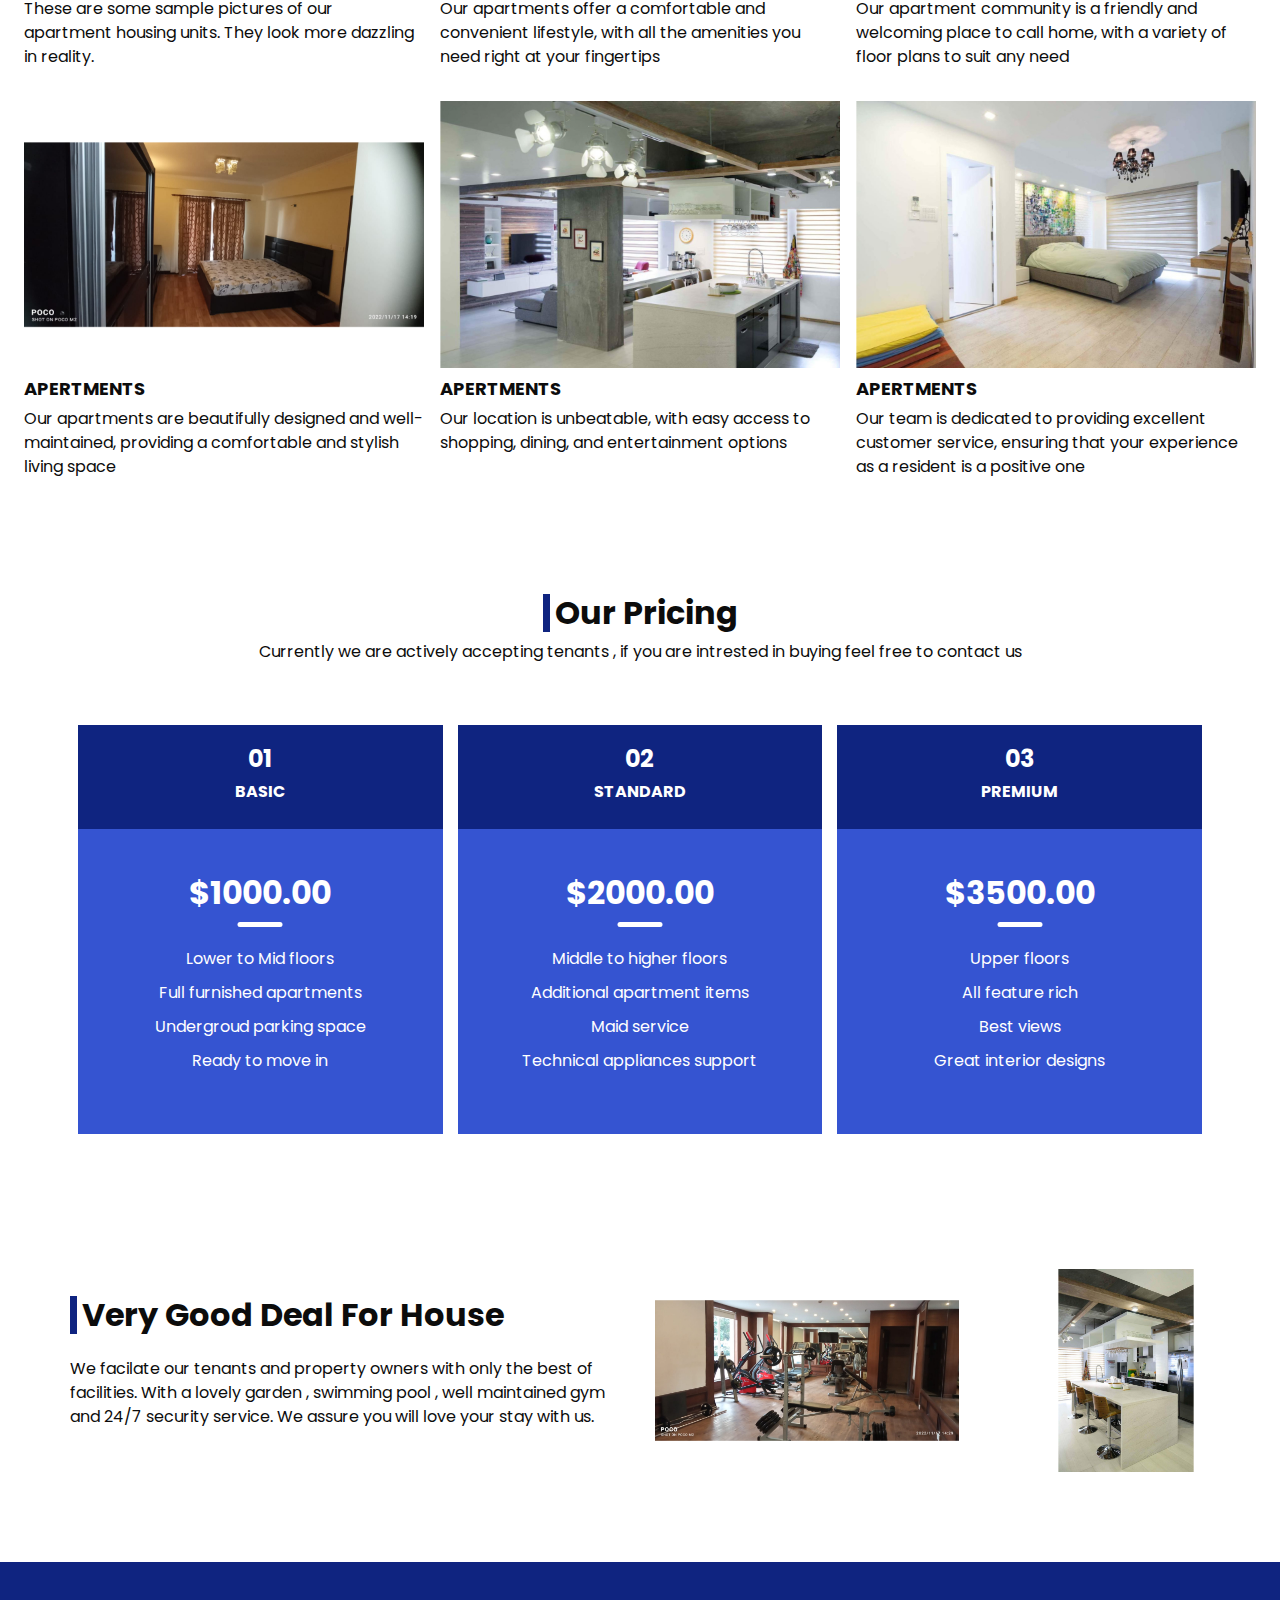
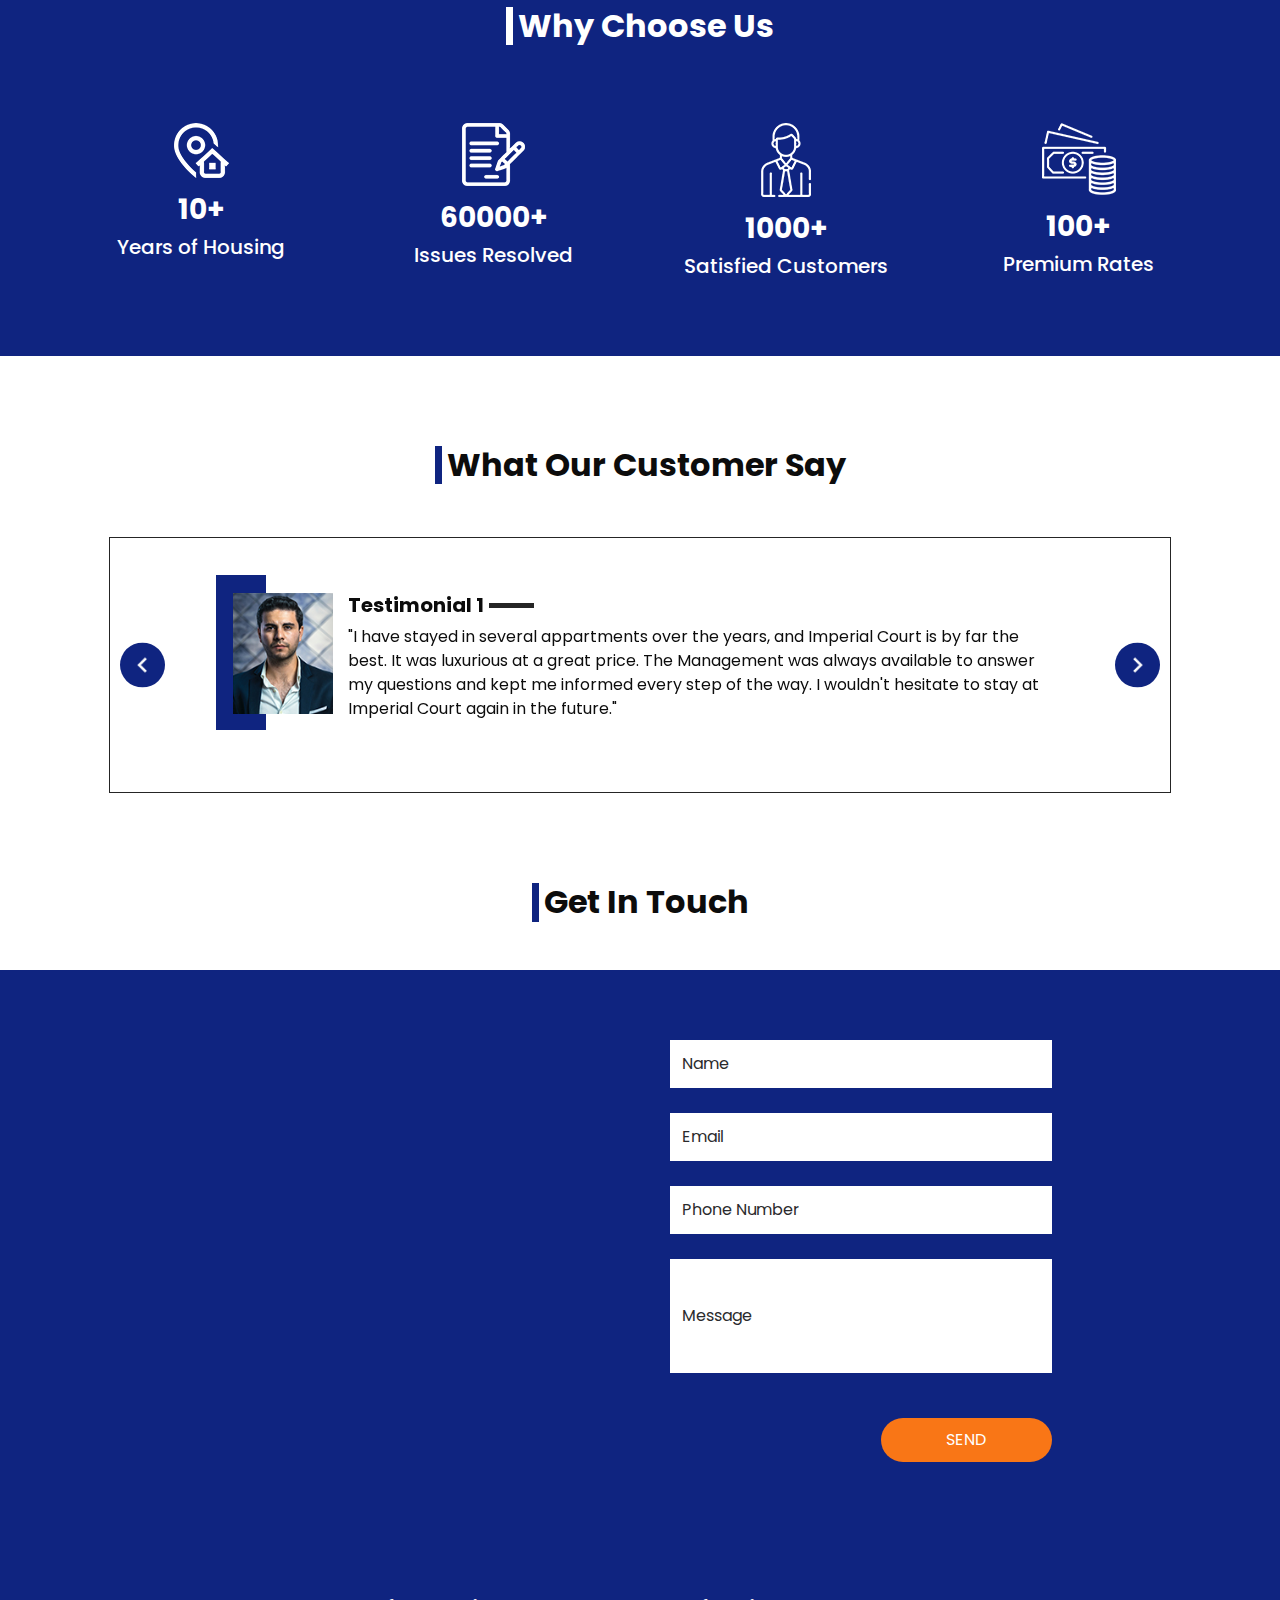
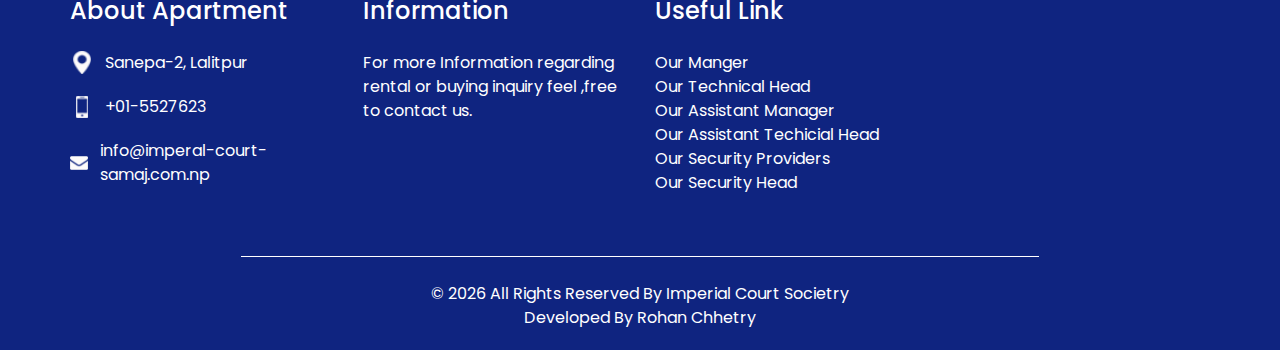
==== commit 84f394d2: "content added in houses" ====
--- a/index.html
+++ b/index.html
@@ -131,7 +131,7 @@
               <img src="images/s-1.jpg" alt="" />
             </div>
             <div class="detail-box">
-              <h6>apertments house</h6>
+              <h6>Apertments</h6>
               <p>
                 These are some sample pictures of our apartment housing units.
                 They look more dazzling in reality.
@@ -143,9 +143,10 @@
               <img src="images/s-2.jpg" alt="" />
             </div>
             <div class="detail-box">
-              <h6>apertments house</h6>
-              <p>
-                Only the best quality service for members of our housing society
+              <h6>Apertments</h6>
+              <p>
+                Our apartments offer a comfortable and convenient lifestyle,
+                with all the amenities you need right at your fingertips
               </p>
             </div>
           </div>
@@ -154,10 +155,10 @@
               <img src="images/s-3.jpg" alt="" />
             </div>
             <div class="detail-box">
-              <h6>apertments house</h6>
-              <p>
-                There are many variations of passages of Lorem Ipsum available,
-                but
+              <h6>Apertments</h6>
+              <p>
+                Our apartment community is a friendly and welcoming place to
+                call home, with a variety of floor plans to suit any need
               </p>
             </div>
           </div>
@@ -166,10 +167,10 @@
               <img src="images/s-4.jpg" alt="" />
             </div>
             <div class="detail-box">
-              <h6>apertments house</h6>
-              <p>
-                There are many variations of passages of Lorem Ipsum available,
-                but
+              <h6>Apertments</h6>
+              <p>
+                Our apartments are beautifully designed and well-maintained,
+                providing a comfortable and stylish living space
               </p>
             </div>
           </div>
@@ -178,10 +179,10 @@
               <img src="images/s-5.jpg" alt="" />
             </div>
             <div class="detail-box">
-              <h6>apertments house</h6>
-              <p>
-                There are many variations of passages of Lorem Ipsum available,
-                but
+              <h6>Apertments</h6>
+              <p>
+                Our location is unbeatable, with easy access to shopping,
+                dining, and entertainment options
               </p>
             </div>
           </div>
@@ -190,10 +191,10 @@
               <img src="images/s-6.jpg" alt="" />
             </div>
             <div class="detail-box">
-              <h6>apertments house</h6>
-              <p>
-                There are many variations of passages of Lorem Ipsum available,
-                but
+              <h6>Apertments</h6>
+              <p>
+                Our team is dedicated to providing excellent customer service,
+                ensuring that your experience as a resident is a positive one
               </p>
             </div>
           </div>
@@ -227,12 +228,12 @@
               <div class="text-box">
                 <h2>$1000.00</h2>
                 <ul>
-                  <li>variations of</li>
-                  <li>passages of Lorem</li>
-                  <li>Ipsum available,</li>
-                  <li>but the majority</li>
-                  <li>have suffered</li>
-                  <li>alteration in</li>
+                  <li>Lower to Mid floors</li>
+                  <li>Full furnished apartments</li>
+                  <li>Undergroud parking space</li>
+                  <li>Ready to move in</li>
+                  <!-- <li>Common Gym and swimming pool</li> -->
+                  <!-- <li>24/7 Security service</li> -->
                 </ul>
               </div>
             </div>
@@ -249,12 +250,13 @@
               <div class="text-box">
                 <h2>$2000.00</h2>
                 <ul>
-                  <li>variations of</li>
-                  <li>passages of Lorem</li>
-                  <li>Ipsum available,</li>
-                  <li>but the majority</li>
-                  <li>have suffered</li>
-                  <li>alteration in</li>
+                  <li>Middle to higher floors</li>
+                  <!-- <li>Includes all the features of basic</li> -->
+                  <li>Additional apartment items</li>
+                  <li>Maid service</li>
+                  <li>Technical appliances support</li>
+                  <!-- <li>Middle to higher floors</li> -->
+                  <!-- <li>alteration in</li> -->
                 </ul>
               </div>
             </div>
@@ -271,12 +273,12 @@
               <div class="text-box">
                 <h2>$3500.00</h2>
                 <ul>
-                  <li>variations of</li>
-                  <li>passages of Lorem</li>
-                  <li>Ipsum available,</li>
-                  <li>but the majority</li>
-                  <li>have suffered</li>
-                  <li>alteration in</li>
+                  <li>Upper floors</li>
+                  <li>All feature rich</li>
+                  <li>Best views</li>
+                  <li>Great interior designs</li>
+                  <!-- <li>Most premium pent houses may be available</li> -->
+                  <!-- <li>alteration in</li> -->
                 </ul>
               </div>
             </div>
@@ -584,26 +586,32 @@
               <h5>Useful Link</h5>
               <ul>
                 <li>
-                  <a href="https://rubirajak.com.np/"> Our Manger </a>
+                  <a target="_blank" href="https://rubirajak.com.np/">
+                    Our Manger
+                  </a>
                 </li>
                 <li>
-                  <a href="#"> Our Technical Head </a>
+                  <a target="_blank" href="#"> Our Technical Head </a>
                 </li>
                 <li>
-                  <a href="https://www.facebook.com/Ramkrirhna.Neupane">
+                  <a
+                    target="_blank"
+                    href="https://www.facebook.com/Ramkrirhna.Neupane"
+                  >
                     Our Assistant Manager
                   </a>
                 </li>
                 <li>
-                  <a href="#"> Our Assistant Techicial Head </a>
+                  <a target="_blank" href="#"> Our Assistant Techicial Head </a>
                 </li>
                 <li>
-                  <a href="http://gorkhasecurityservice.com/">
+                  <a target="_blank" href="http://gorkhasecurityservice.com/">
                     Our Security Providers
                   </a>
                 </li>
                 <li>
                   <a
+                    target="_blank"
                     href="https://www.facebook.com/profile.php?id=100008324596982"
                   >
                     Our Security Head
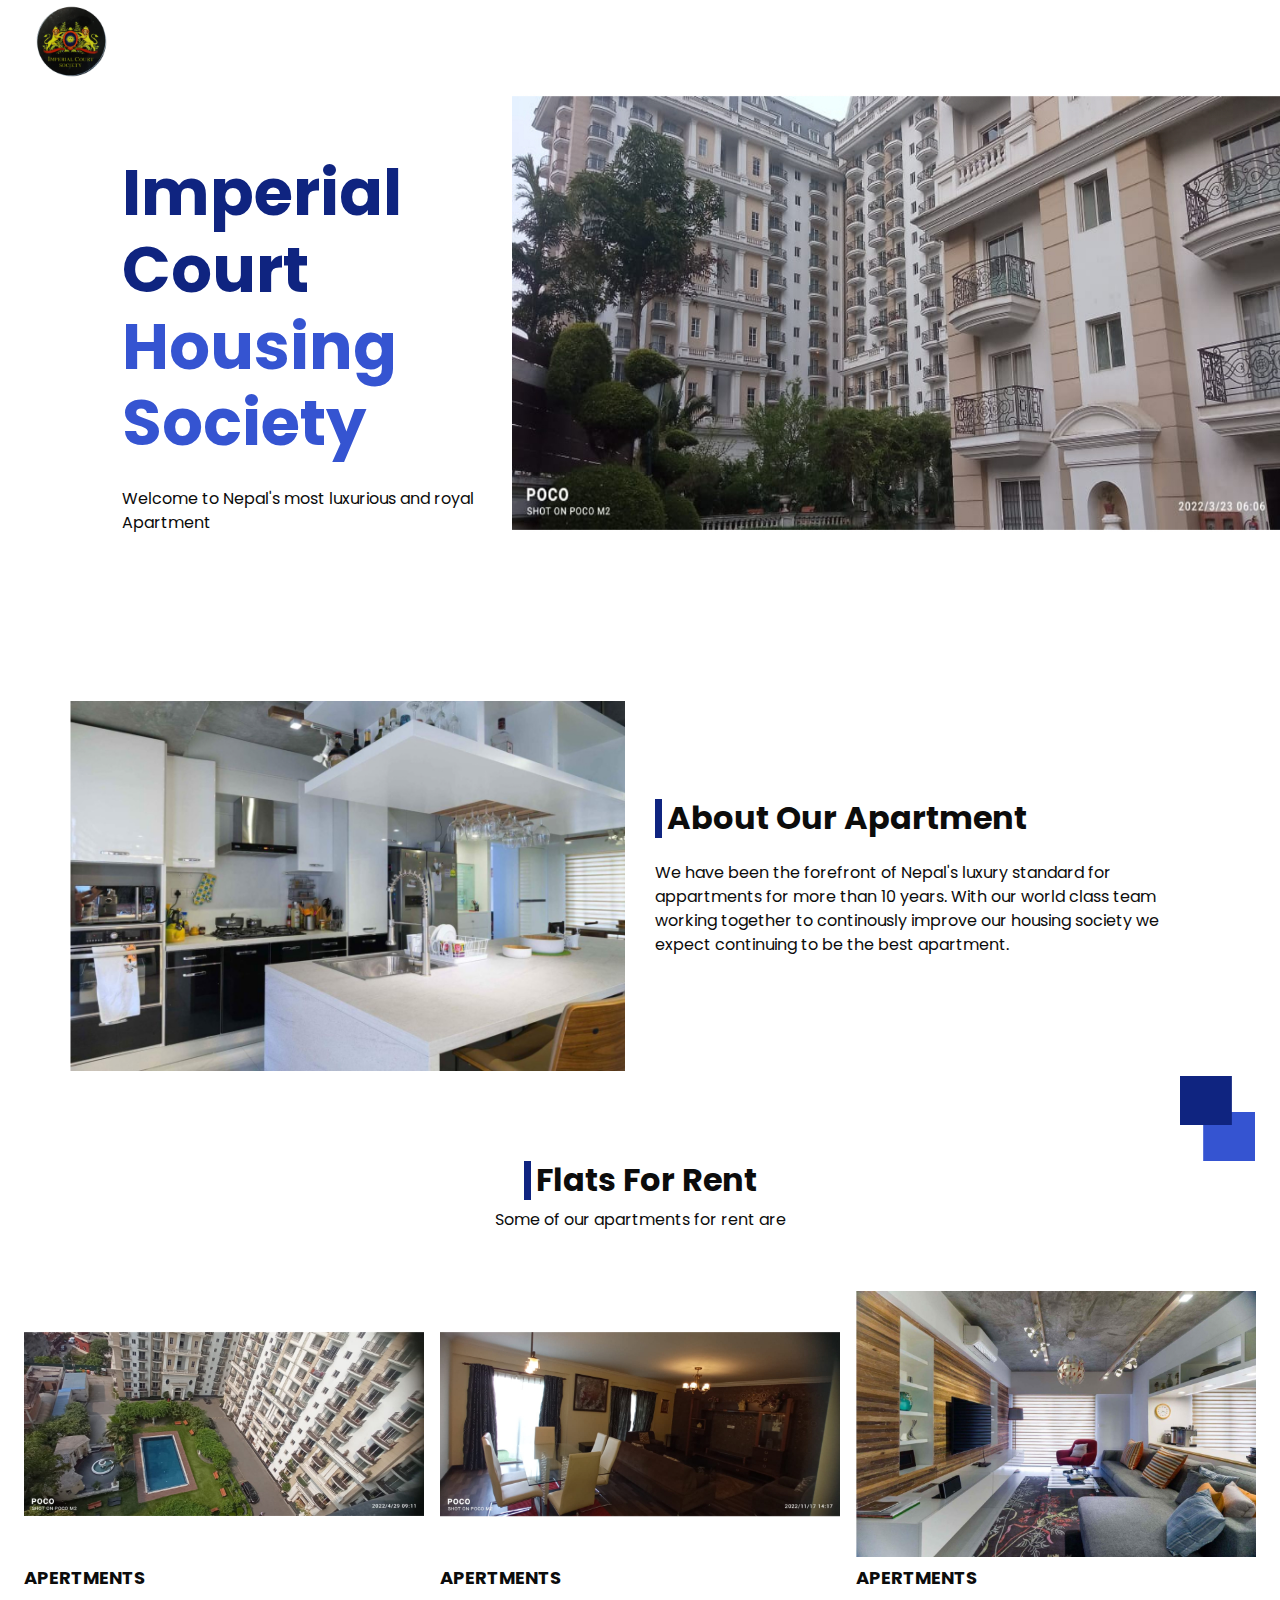
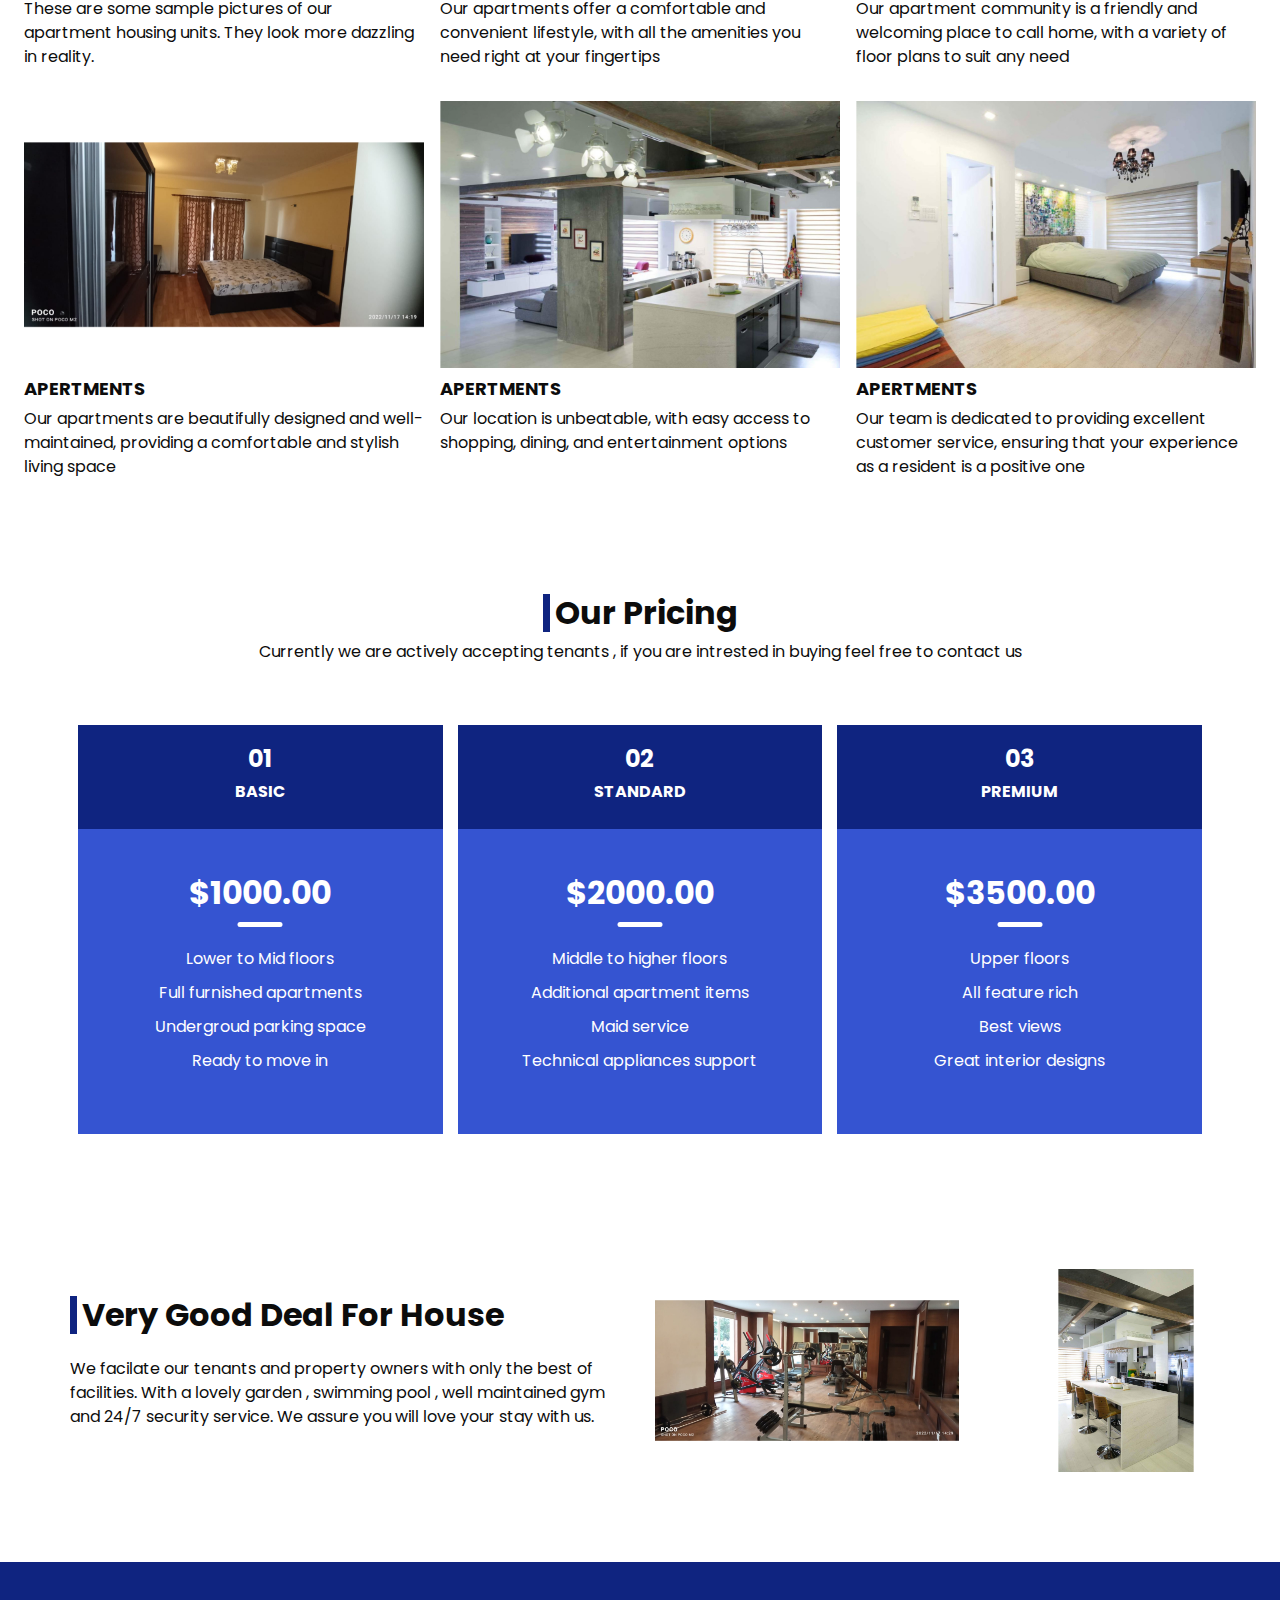
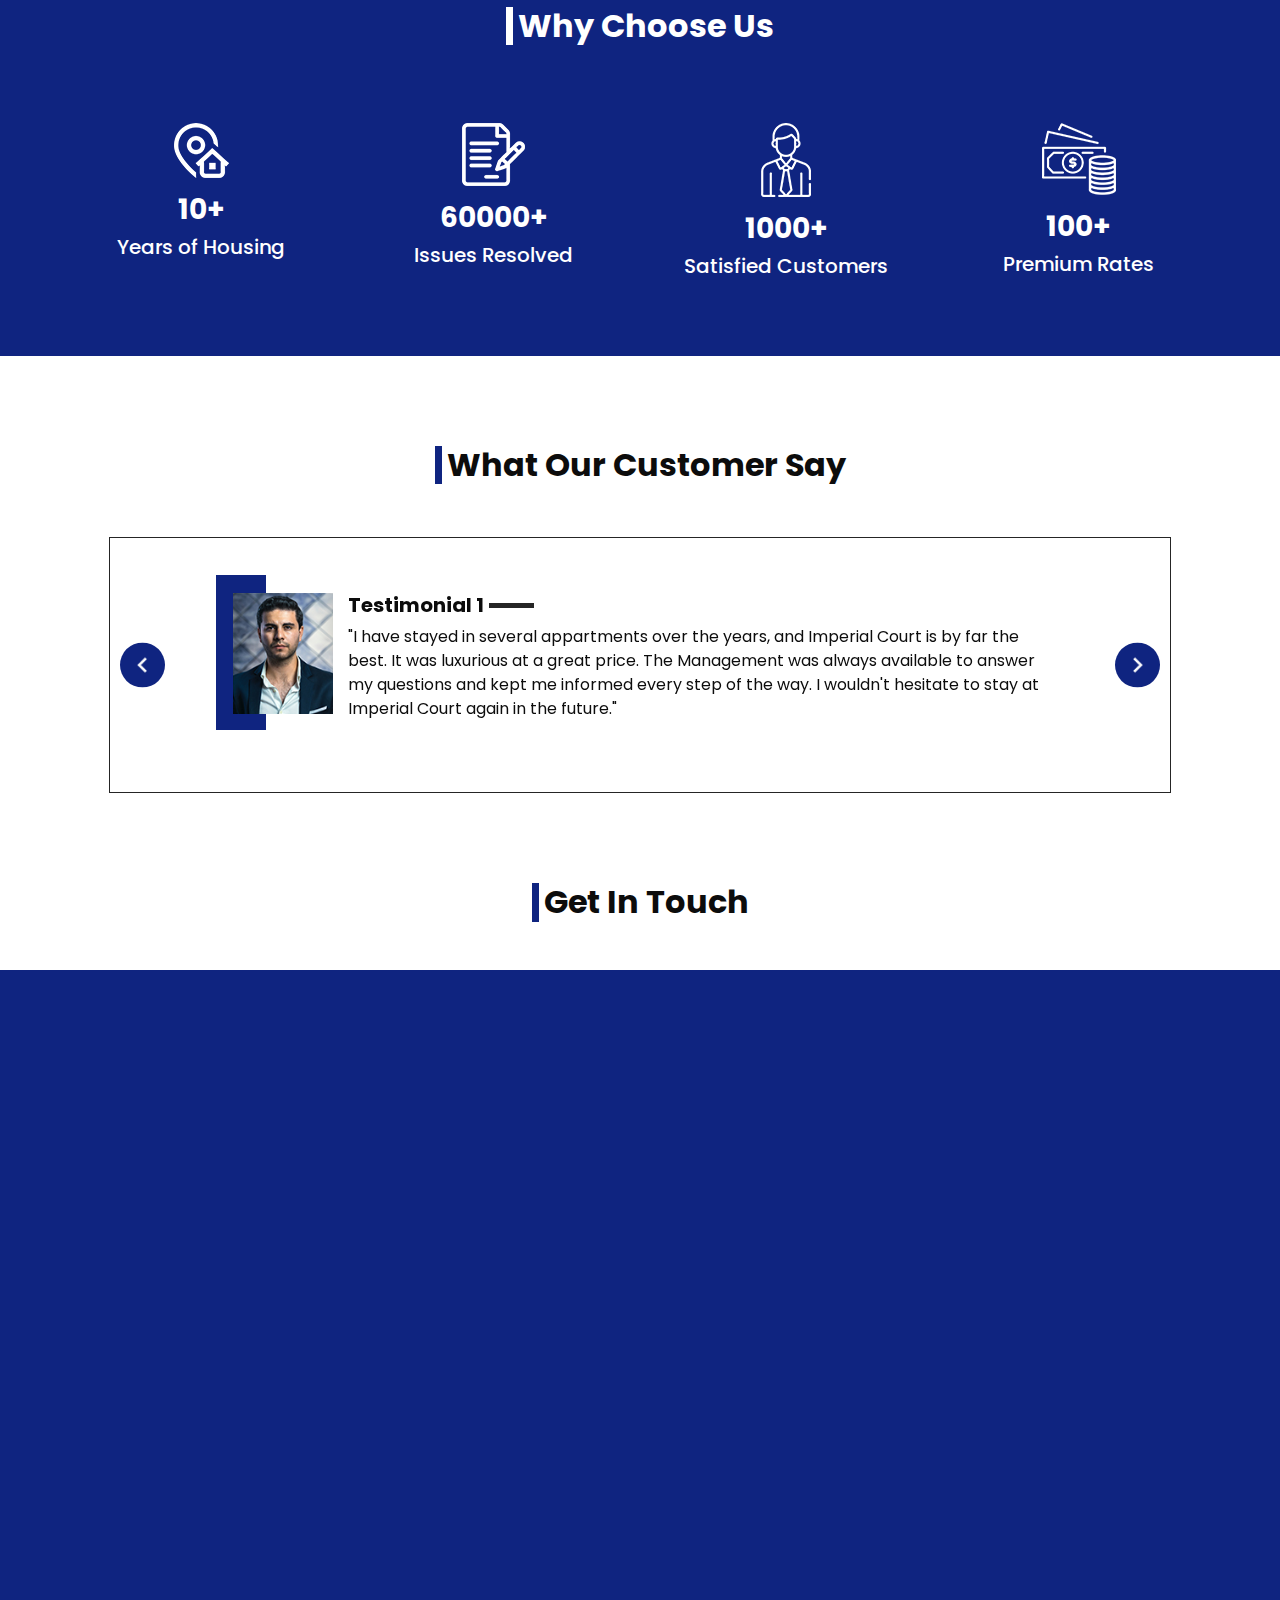
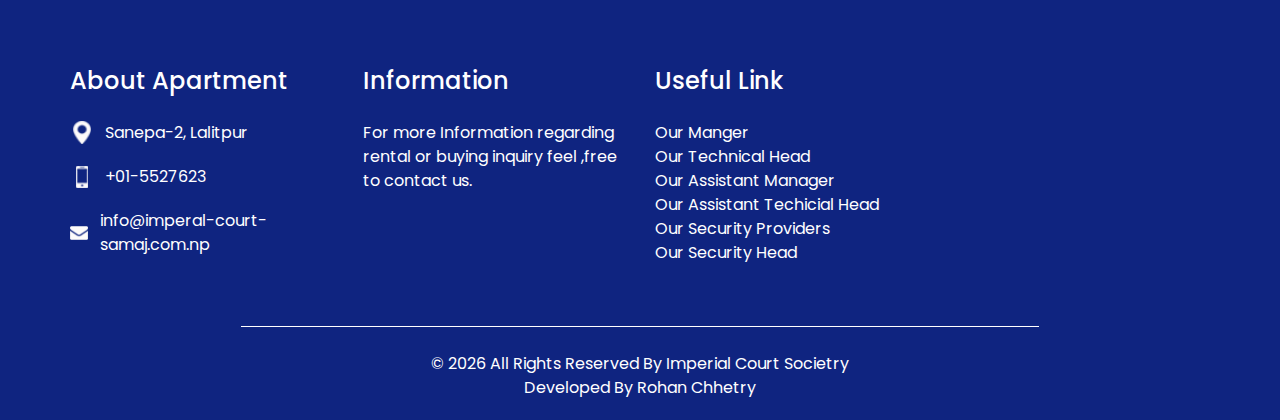
==== commit 54357f35: "google form testing" ====
--- a/index.html
+++ b/index.html
@@ -497,12 +497,12 @@
       </div>
       <div class="container-fluid">
         <div class="row">
-          <div class="col-md-6 px-0">
+          <div class="col-md-6 pl-0 pr-0">
             <div class="map_container">
               <div class="map-responsive">
                 <iframe
                   src="https://www.google.com/maps/embed?pb=!1m14!1m8!1m3!1d14132.76807746933!2d85.3043135!3d27.6804595!3m2!1i1024!2i768!4f13.1!3m3!1m2!1s0x0%3A0xfc2eee26d869fe9!2z4KS24KS-4KS54KWAIOCkleCli-CksOCljeCknw!5e0!3m2!1sne!2snp!4v1672403773869!5m2!1sne!2snp"
-                  width="600"
+                  width="100%"
                   height="300"
                   frameborder="0"
                   style="border: 0; width: 100%; height: 100%"
@@ -515,27 +515,15 @@
           </div>
           <div class="col-lg-4 col-md-5">
             <div class="form_container">
-              <form action="">
-                <div>
-                  <input type="text" placeholder="Name" />
-                </div>
-                <div>
-                  <input type="email" placeholder="Email" />
-                </div>
-                <div>
-                  <input type="text" placeholder="Phone Number" />
-                </div>
-                <div>
-                  <input
-                    type="text"
-                    class="message-box"
-                    placeholder="Message"
-                  />
-                </div>
-                <div class="d-flex">
-                  <button>Send</button>
-                </div>
-              </form>
+              <iframe
+                src="https://docs.google.com/forms/d/e/1FAIpQLScsJQZ2gmHSq1cTLbSBOCQAAH5FDyCatKM3Oc8LENzly0rTfw/viewform?embedded=true"
+                width="100%"
+                height="600"
+                frameborder="0"
+                marginheight="0"
+                marginwidth="0"
+                >Loading…</iframe
+              >
             </div>
           </div>
         </div>
--- a/css/style.css
+++ b/css/style.css
@@ -1,5 +1,5 @@
 body {
-  font-family: 'Poppins', sans-serif;
+  font-family: "Poppins", sans-serif;
   color: #0c0c0c;
   background-color: #ffffff;
 }
@@ -36,8 +36,8 @@
   display: flex;
   -webkit-box-orient: vertical;
   -webkit-box-direction: normal;
-      -ms-flex-direction: column;
-          flex-direction: column;
+  -ms-flex-direction: column;
+  flex-direction: column;
 }
 
 .heading_container h2 {
@@ -84,8 +84,8 @@
   display: -ms-flexbox;
   display: flex;
   -webkit-box-align: center;
-      -ms-flex-align: center;
-          align-items: center;
+  -ms-flex-align: center;
+  align-items: center;
 }
 
 .header_section .user_option a {
@@ -94,8 +94,8 @@
   display: flex;
   color: #ffffff;
   -webkit-box-align: center;
-      -ms-flex-align: center;
-          align-items: center;
+  -ms-flex-align: center;
+  align-items: center;
 }
 
 .custom_nav-container.navbar-expand-lg .navbar-nav .nav-item .nav-link {
@@ -105,7 +105,8 @@
   text-transform: uppercase;
 }
 
-.custom_nav-container.navbar-expand-lg .navbar-nav .nav-item.active .nav-link, .custom_nav-container.navbar-expand-lg .navbar-nav .nav-item:hover .nav-link {
+.custom_nav-container.navbar-expand-lg .navbar-nav .nav-item.active .nav-link,
+.custom_nav-container.navbar-expand-lg .navbar-nav .nav-item:hover .nav-link {
   color: #3554d1;
 }
 
@@ -124,7 +125,7 @@
 .btn:focus {
   outline: none !important;
   -webkit-box-shadow: none;
-          box-shadow: none;
+  box-shadow: none;
 }
 
 .custom_nav-container .nav_search-btn {
@@ -143,8 +144,8 @@
   display: -ms-flexbox;
   display: flex;
   -webkit-box-align: center;
-      -ms-flex-align: center;
-          align-items: center;
+  -ms-flex-align: center;
+  align-items: center;
 }
 
 .navbar-brand img {
@@ -186,8 +187,8 @@
   display: -ms-flexbox;
   display: flex;
   -webkit-box-align: center;
-      -ms-flex-align: center;
-          align-items: center;
+  -ms-flex-align: center;
+  align-items: center;
   margin-left: auto;
   margin-right: 35px;
 }
@@ -216,8 +217,8 @@
   height: 5px;
   background-color: #fff;
   margin: 6px 0;
-  -webkit-transition: all .3s;
-  transition: all .3s;
+  -webkit-transition: all 0.3s;
+  transition: all 0.3s;
 }
 
 .menu_btn-style {
@@ -298,8 +299,8 @@
 
 .slider_section .row {
   -webkit-box-align: center;
-      -ms-flex-align: center;
-          align-items: center;
+  -ms-flex-align: center;
+  align-items: center;
 }
 
 .slider_section .detail-box h1 {
@@ -340,7 +341,7 @@
 
 .find_section {
   -webkit-transform: translateY(-50%);
-          transform: translateY(-50%);
+  transform: translateY(-50%);
 }
 
 .find_section form {
@@ -353,7 +354,7 @@
 .find_section form .form-control {
   outline: none;
   -webkit-box-shadow: none;
-          box-shadow: none;
+  box-shadow: none;
   border-radius: 0;
   height: 45px;
   margin: 10px 0;
@@ -376,8 +377,8 @@
 
 .about_section .row {
   -webkit-box-align: center;
-      -ms-flex-align: center;
-          align-items: center;
+  -ms-flex-align: center;
+  align-items: center;
 }
 
 .about_section .img-box img {
@@ -419,8 +420,8 @@
 
 .sale_section .heading_container {
   -webkit-box-align: center;
-      -ms-flex-align: center;
-          align-items: center;
+  -ms-flex-align: center;
+  align-items: center;
   margin-bottom: 35px;
 }
 
@@ -429,16 +430,16 @@
   display: -ms-flexbox;
   display: flex;
   -webkit-box-pack: center;
-      -ms-flex-pack: center;
-          justify-content: center;
+  -ms-flex-pack: center;
+  justify-content: center;
   -ms-flex-wrap: wrap;
-      flex-wrap: wrap;
+  flex-wrap: wrap;
 }
 
 .sale_section .sale_container .box {
   -ms-flex-preferred-size: 32%;
-      flex-basis: 32%;
-  margin: .65%;
+  flex-basis: 32%;
+  margin: 0.65%;
 }
 
 .sale_section .sale_container .box .img-box img {
@@ -460,8 +461,8 @@
   display: -ms-flexbox;
   display: flex;
   -webkit-box-pack: center;
-      -ms-flex-pack: center;
-          justify-content: center;
+  -ms-flex-pack: center;
+  justify-content: center;
 }
 
 .sale_section .btn-box a {
@@ -484,8 +485,8 @@
 
 .price_section .heading_container {
   -webkit-box-align: center;
-      -ms-flex-align: center;
-          align-items: center;
+  -ms-flex-align: center;
+  align-items: center;
 }
 
 .price_section .price_container {
@@ -493,17 +494,17 @@
   display: -ms-flexbox;
   display: flex;
   -webkit-box-pack: center;
-      -ms-flex-pack: center;
-          justify-content: center;
+  -ms-flex-pack: center;
+  justify-content: center;
   -ms-flex-wrap: wrap;
-      flex-wrap: wrap;
+  flex-wrap: wrap;
   text-align: center;
 }
 
 .price_section .price_container .box {
   -ms-flex-preferred-size: 32%;
-      flex-basis: 32%;
-  margin: 45px .65%;
+  flex-basis: 32%;
+  margin: 45px 0.65%;
   color: #ffffff;
   min-width: 300px;
 }
@@ -546,7 +547,7 @@
   height: 5px;
   border-radius: 10px;
   -webkit-transform: translateX(-50%);
-          transform: translateX(-50%);
+  transform: translateX(-50%);
   background-color: #ffffff;
 }
 
@@ -564,8 +565,8 @@
   display: -ms-flexbox;
   display: flex;
   -webkit-box-pack: center;
-      -ms-flex-pack: center;
-          justify-content: center;
+  -ms-flex-pack: center;
+  justify-content: center;
   margin-top: 45px;
 }
 
@@ -590,8 +591,8 @@
 
 .deal_section .row {
   -webkit-box-align: center;
-      -ms-flex-align: center;
-          align-items: center;
+  -ms-flex-align: center;
+  align-items: center;
 }
 
 .deal_section .detail-box p {
@@ -621,8 +622,8 @@
   display: -ms-flexbox;
   display: flex;
   -webkit-box-align: center;
-      -ms-flex-align: center;
-          align-items: center;
+  -ms-flex-align: center;
+  align-items: center;
   width: 115%;
 }
 
@@ -641,8 +642,8 @@
 
 .us_section .heading_container {
   -webkit-box-align: center;
-      -ms-flex-align: center;
-          align-items: center;
+  -ms-flex-align: center;
+  align-items: center;
   margin-bottom: 45px;
 }
 
@@ -656,11 +657,11 @@
   display: flex;
   -webkit-box-orient: vertical;
   -webkit-box-direction: normal;
-      -ms-flex-direction: column;
-          flex-direction: column;
-  -webkit-box-align: center;
-      -ms-flex-align: center;
-          align-items: center;
+  -ms-flex-direction: column;
+  flex-direction: column;
+  -webkit-box-align: center;
+  -ms-flex-align: center;
+  align-items: center;
   text-align: center;
   color: #ffffff;
   margin: 25px 0;
@@ -683,8 +684,8 @@
   display: -ms-flexbox;
   display: flex;
   -webkit-box-pack: center;
-      -ms-flex-pack: center;
-          justify-content: center;
+  -ms-flex-pack: center;
+  justify-content: center;
   margin-top: 20px;
 }
 
@@ -697,8 +698,8 @@
 
 .client_section .heading_container {
   -webkit-box-align: center;
-      -ms-flex-align: center;
-          align-items: center;
+  -ms-flex-align: center;
+  align-items: center;
   margin-bottom: 45px;
 }
 
@@ -730,8 +731,8 @@
   display: flex;
   font-weight: bold;
   -webkit-box-align: center;
-      -ms-flex-align: center;
-          align-items: center;
+  -ms-flex-align: center;
+  align-items: center;
 }
 
 .client_section .client_container .box .detail-box h5 hr {
@@ -766,7 +767,7 @@
   top: 50%;
   opacity: 1;
   -webkit-transform: translateY(-50%);
-          transform: translateY(-50%);
+  transform: translateY(-50%);
   background-size: 10px;
   background-position: center;
   background-repeat: no-repeat;
@@ -788,8 +789,8 @@
 
 .contact_section .heading_container {
   -webkit-box-align: center;
-      -ms-flex-align: center;
-          align-items: center;
+  -ms-flex-align: center;
+  align-items: center;
   margin-bottom: 40px;
 }
 
@@ -799,7 +800,8 @@
 }
 
 .contact_section .form_container {
-  padding: 45px 0 45px 15px;
+  padding: 0px;
+  margin: 0px;
 }
 
 .contact_section input {
@@ -880,8 +882,8 @@
   display: -ms-flexbox;
   display: flex;
   -webkit-box-pack: center;
-      -ms-flex-pack: center;
-          justify-content: center;
+  -ms-flex-pack: center;
+  justify-content: center;
 }
 
 .info_section .info_contact p {
@@ -893,8 +895,8 @@
   display: -ms-flexbox;
   display: flex;
   -webkit-box-align: center;
-      -ms-flex-align: center;
-          align-items: center;
+  -ms-flex-align: center;
+  align-items: center;
   margin: 20px 0;
 }
 
@@ -951,4 +953,4 @@
 }
 
 /* end footer section*/
-/*# sourceMappingURL=style.css.map */+/*# sourceMappingURL=style.css.map */
--- a/css/responsive.css
+++ b/css/responsive.css
@@ -1,4 +1,5 @@
-@media (max-width: 1120px) {}
+@media (max-width: 1120px) {
+}
 
 @media (max-width: 992px) {
   .User_option {
@@ -15,7 +16,6 @@
     -ms-flex-preferred-size: 98%;
     flex-basis: 98%;
     margin: 1%;
-
   }
 }
 
@@ -26,7 +26,6 @@
     height: auto;
   }
 
-
   .custom_menu-btn button span {
     background-color: #0f2480;
   }
@@ -34,7 +33,6 @@
   .sub_page .custom_menu-btn button span {
     background-color: #ffffff;
   }
-
 
   .slider_section {
     text-align: center;
@@ -65,7 +63,7 @@
     margin-top: 45px;
   }
 
-  .info_section .row>div {
+  .info_section .row > div {
     display: flex;
     flex-direction: column;
     align-items: center;
@@ -83,7 +81,7 @@
   }
 
   .contact_section .form_container {
-    padding: 45px 0;
+    padding: 0px;
   }
 
   .client_section .client_container {
@@ -105,7 +103,6 @@
 
   .client_section .client_container .carousel-control-next {
     right: calc(50% - 50px);
-
   }
 
   .info_contact {
@@ -118,7 +115,7 @@
     margin-top: 5px;
   }
 
-  .info_section .info_contact>div {
+  .info_section .info_contact > div {
     align-items: flex-start;
   }
 
@@ -151,7 +148,6 @@
   .client_section .client_container .box {
     flex-direction: column;
     align-items: center;
-
   }
 
   .client_section .client_container .box .detail-box {
@@ -162,7 +158,6 @@
     height: 165px;
     left: 30%;
     top: 43px;
-
   }
 
   .footer_section p {
@@ -170,7 +165,8 @@
   }
 }
 
-@media (max-width: 480px) {}
+@media (max-width: 480px) {
+}
 
 @media (max-width: 420px) {
   .client_section .client_container div#carouselExampleControls::before {
@@ -178,10 +174,11 @@
   }
 }
 
-@media (max-width: 360px) {}
+@media (max-width: 360px) {
+}
 
 @media (min-width: 1200px) {
   .container {
     max-width: 1170px;
   }
-}+}
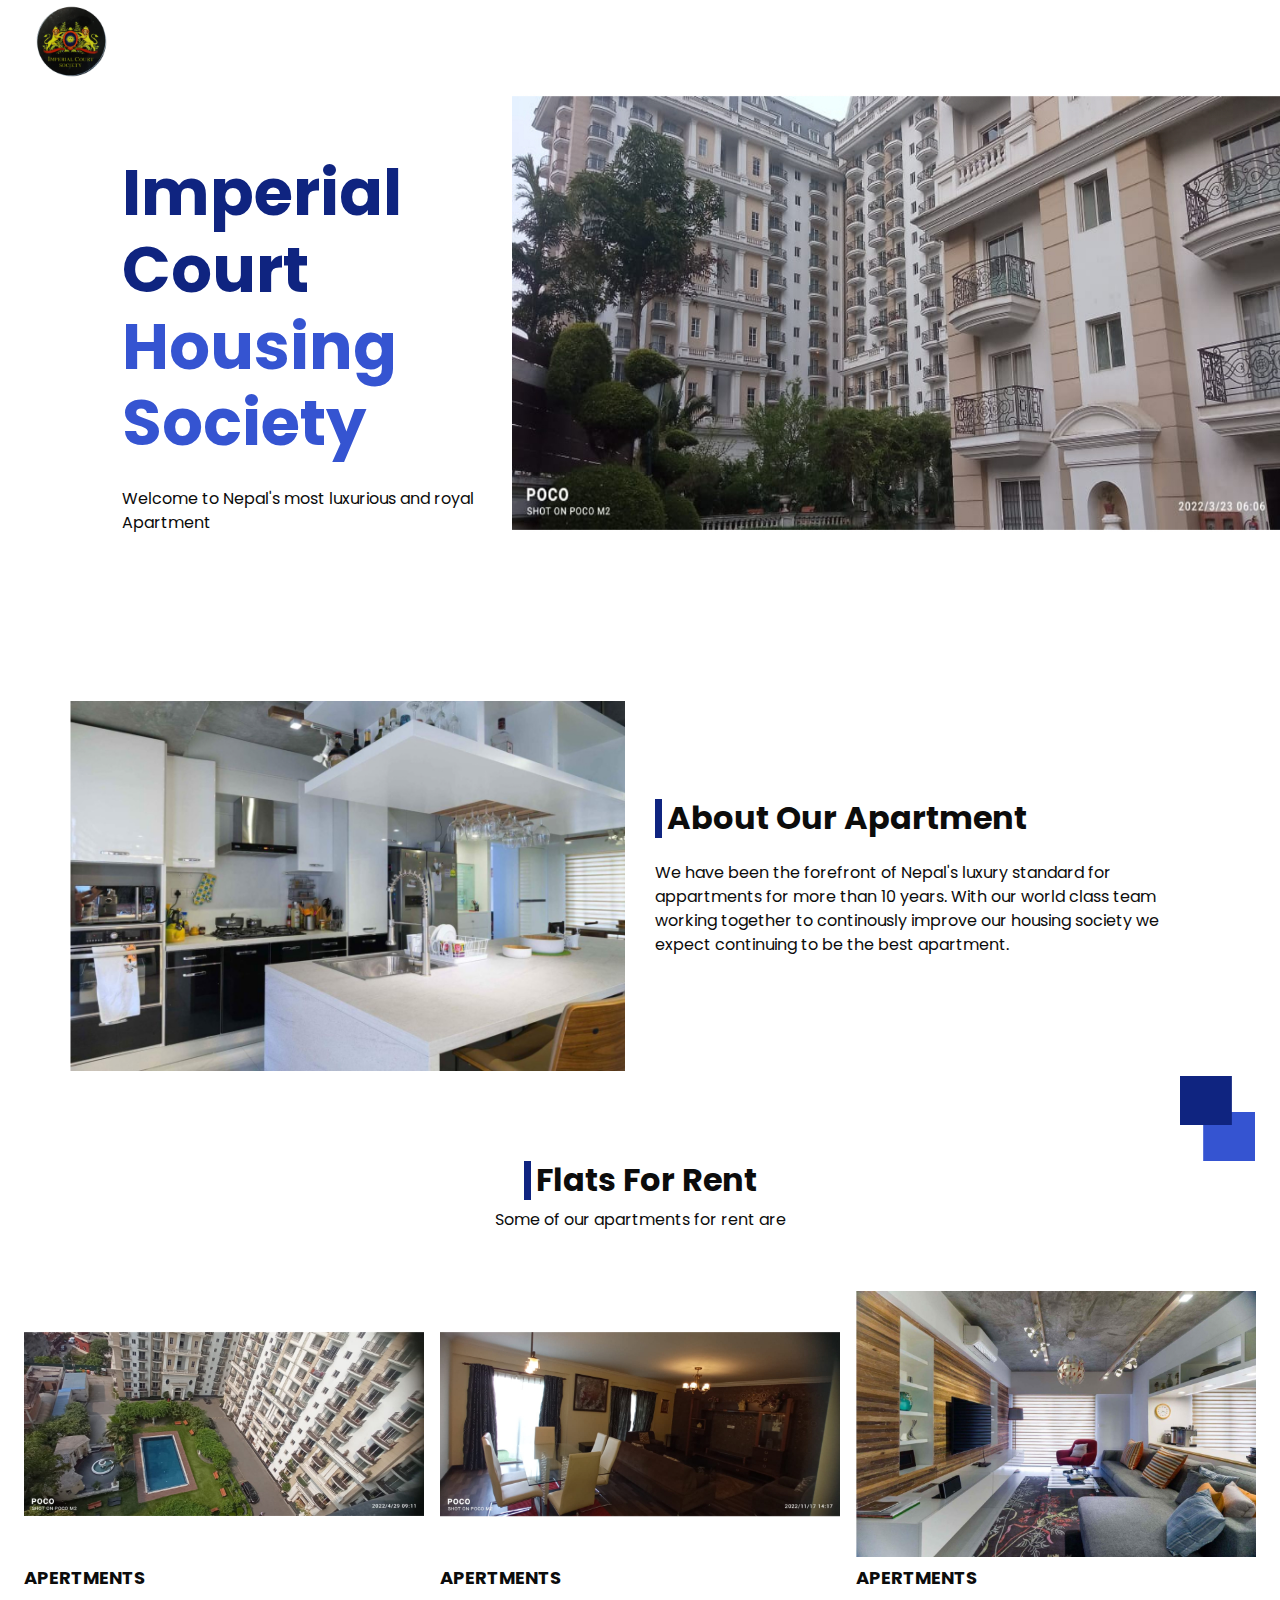
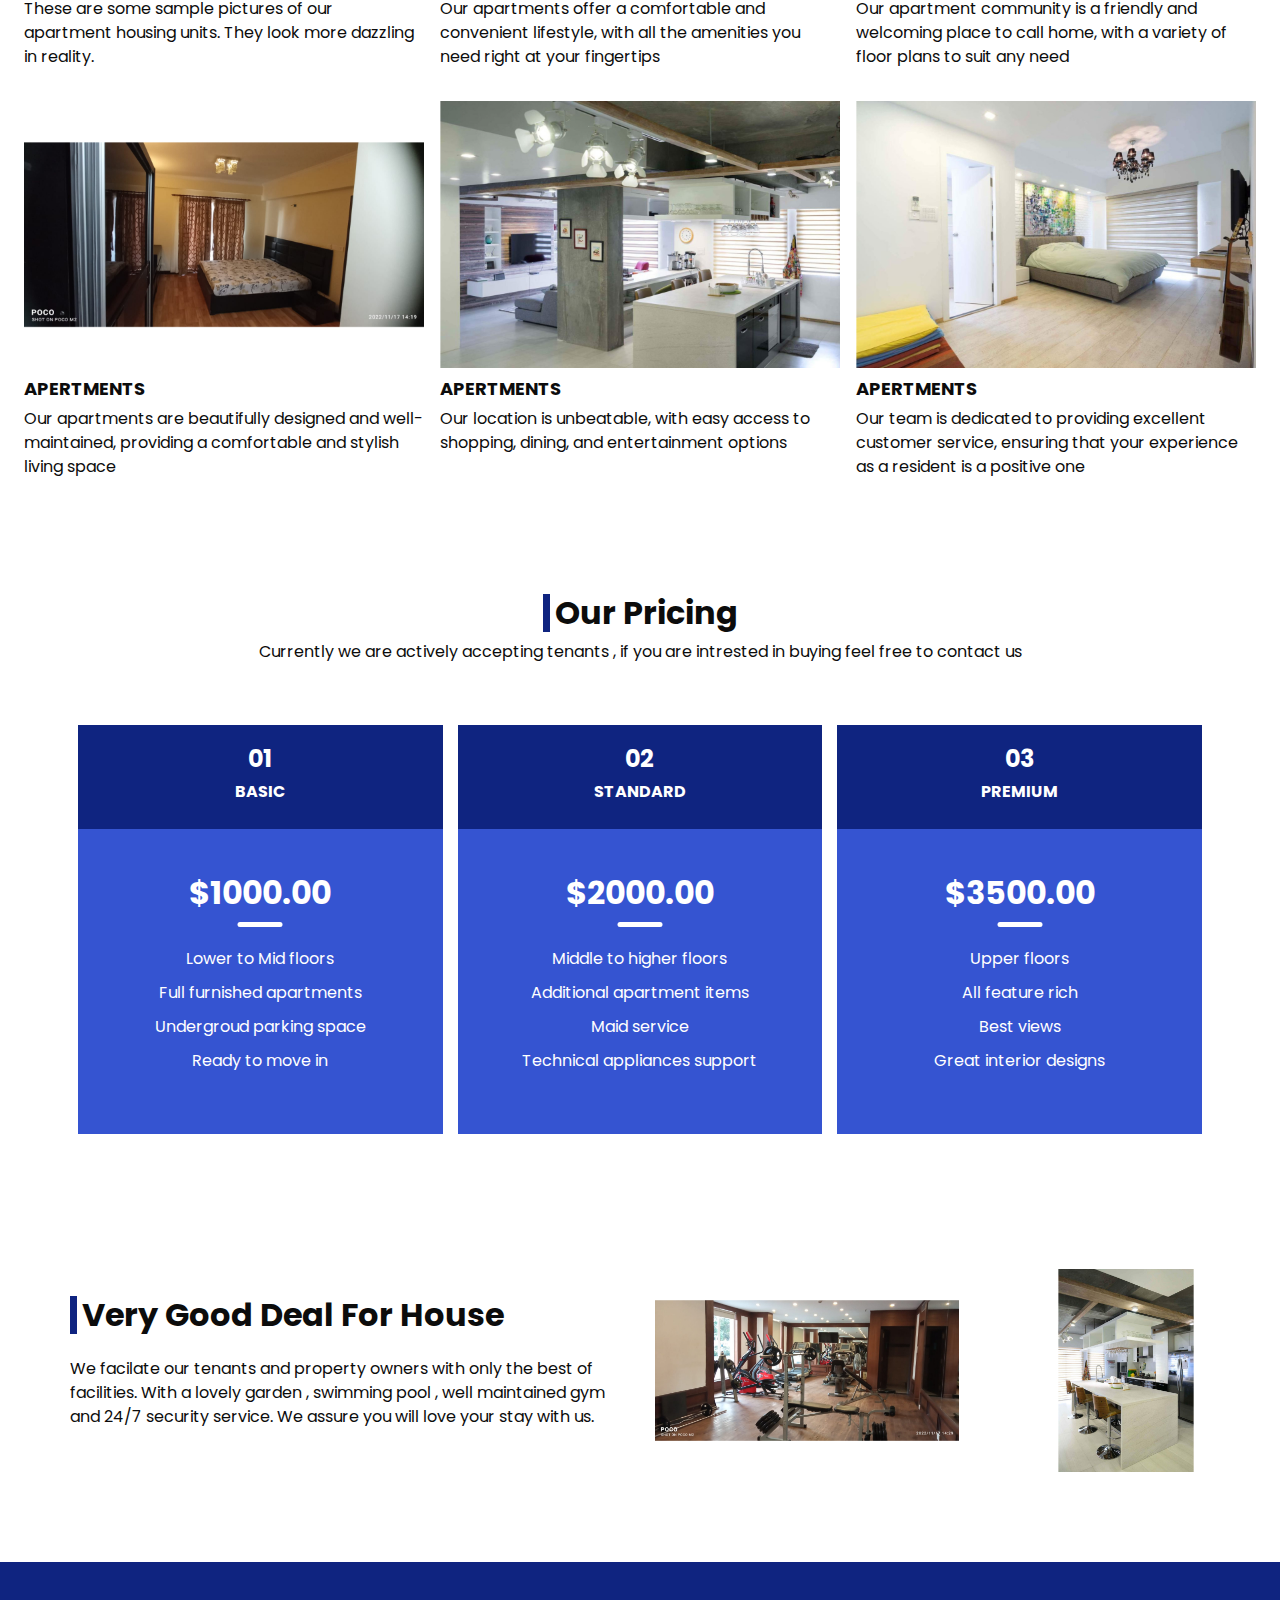
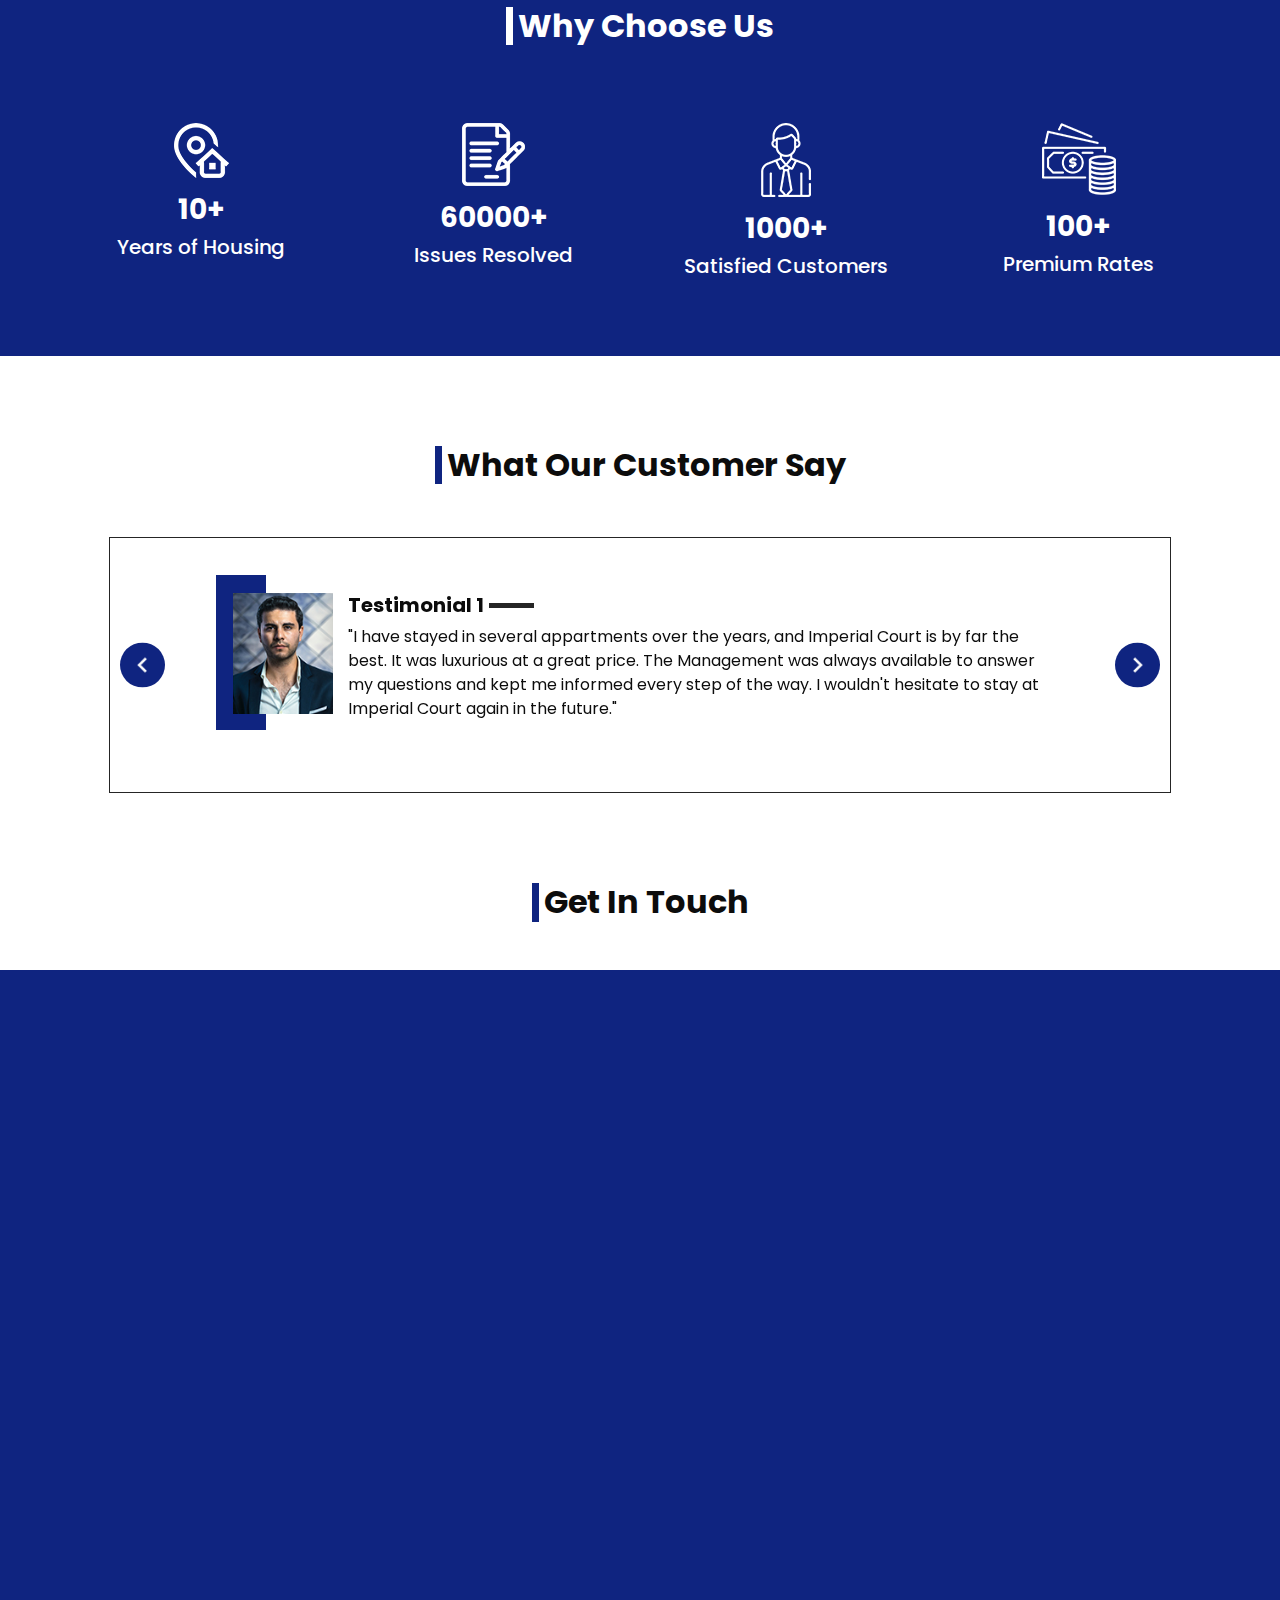
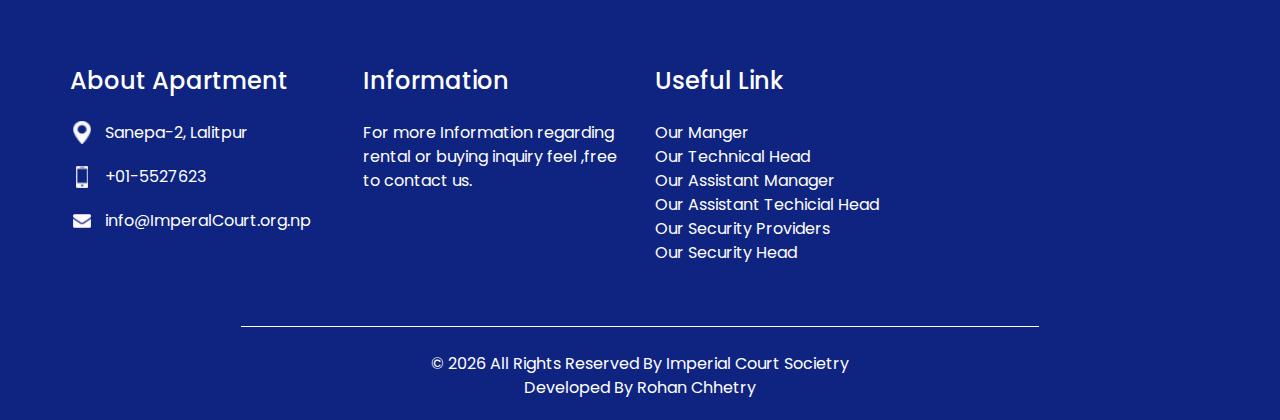
==== commit ce92b6ec: "Changed info address" ====
--- a/index.html
+++ b/index.html
@@ -516,7 +516,7 @@
           <div class="col-lg-4 col-md-5">
             <div class="form_container">
               <iframe
-                src="https://docs.google.com/forms/d/e/1FAIpQLScsJQZ2gmHSq1cTLbSBOCQAAH5FDyCatKM3Oc8LENzly0rTfw/viewform?embedded=true"
+                src="https://docs.google.com/forms/d/e/1FAIpQLSei_NyUN1rhYWo-X8q8Tiu2iZ2Y5DvzwexuK-zTOzaJD3zCDQ/viewform?embedded=true"
                 width="100%"
                 height="600"
                 frameborder="0"
@@ -555,7 +555,7 @@
                 <div class="img-box">
                   <img src="images/mail.png" width="18px" alt="" />
                 </div>
-                <p>info@imperal-court-samaj.com.np</p>
+                <p>info@ImperalCourt.org.np</p>
               </div>
             </div>
           </div>
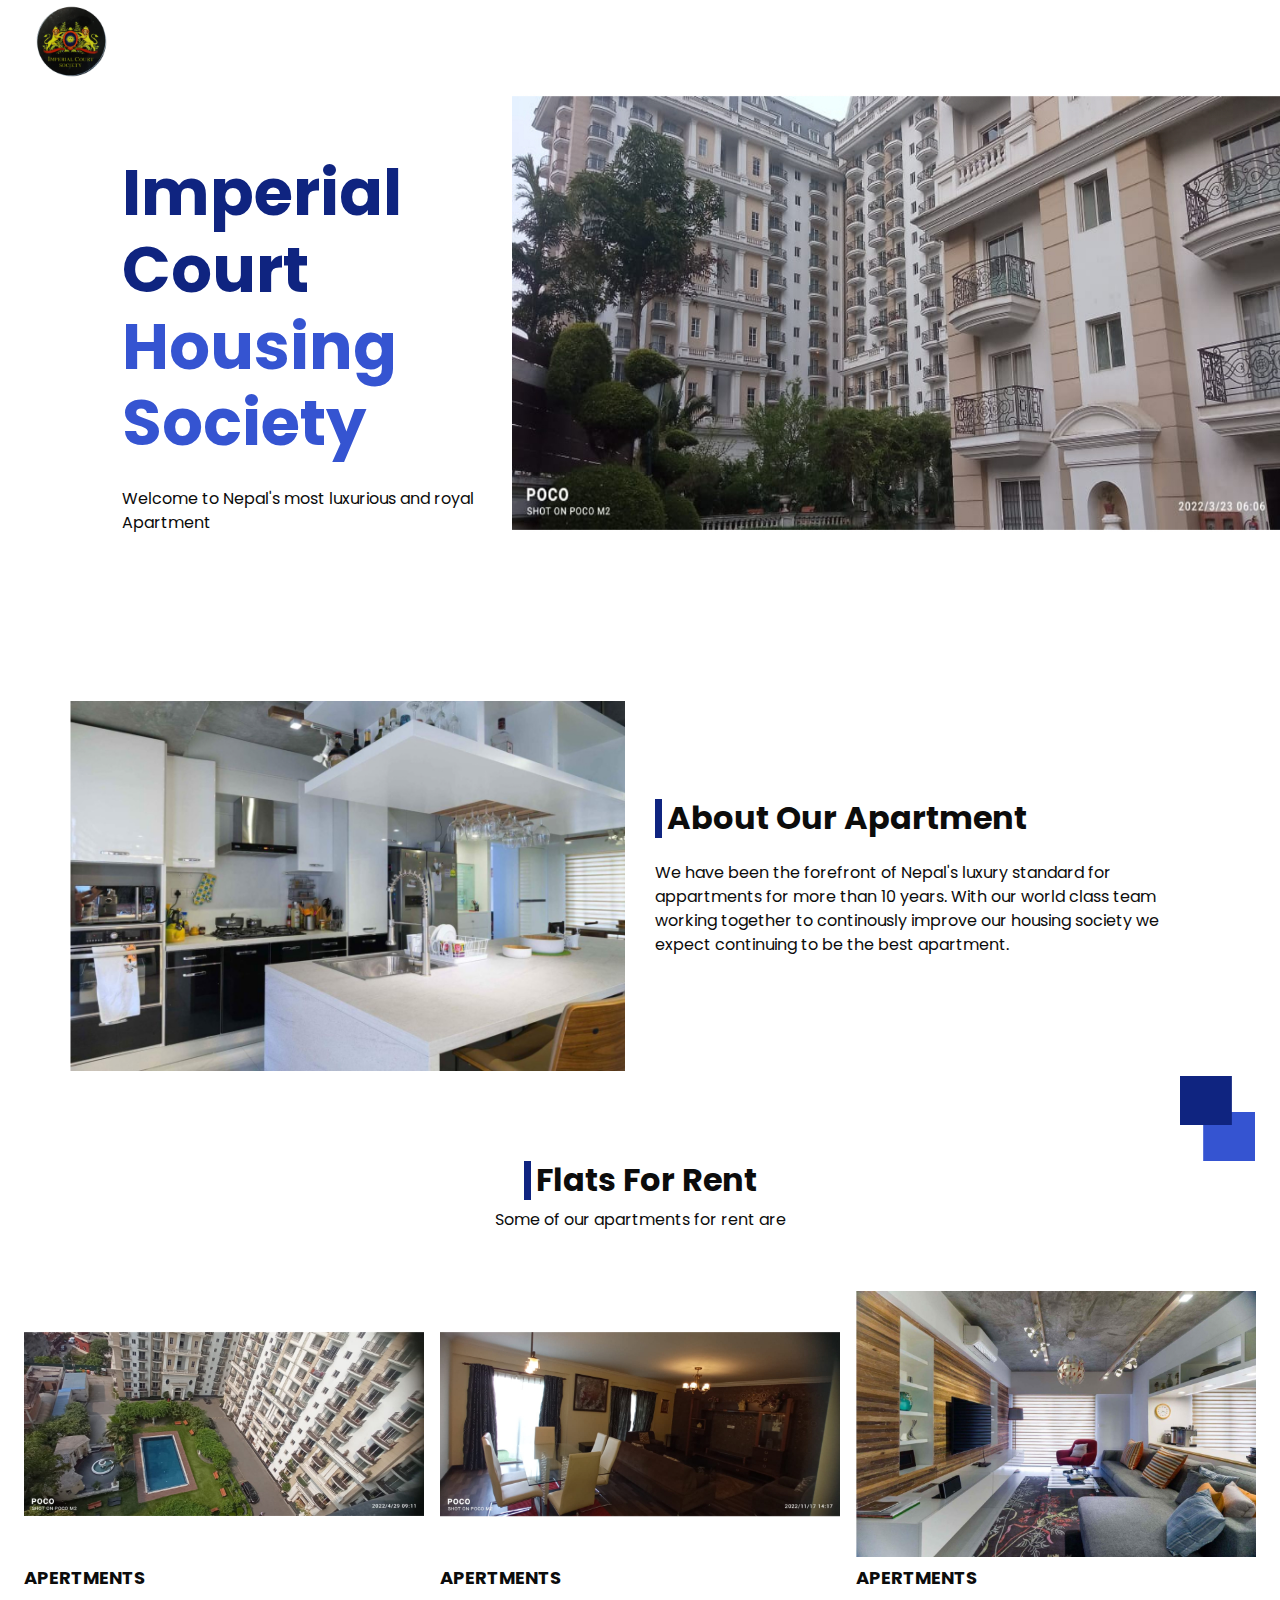
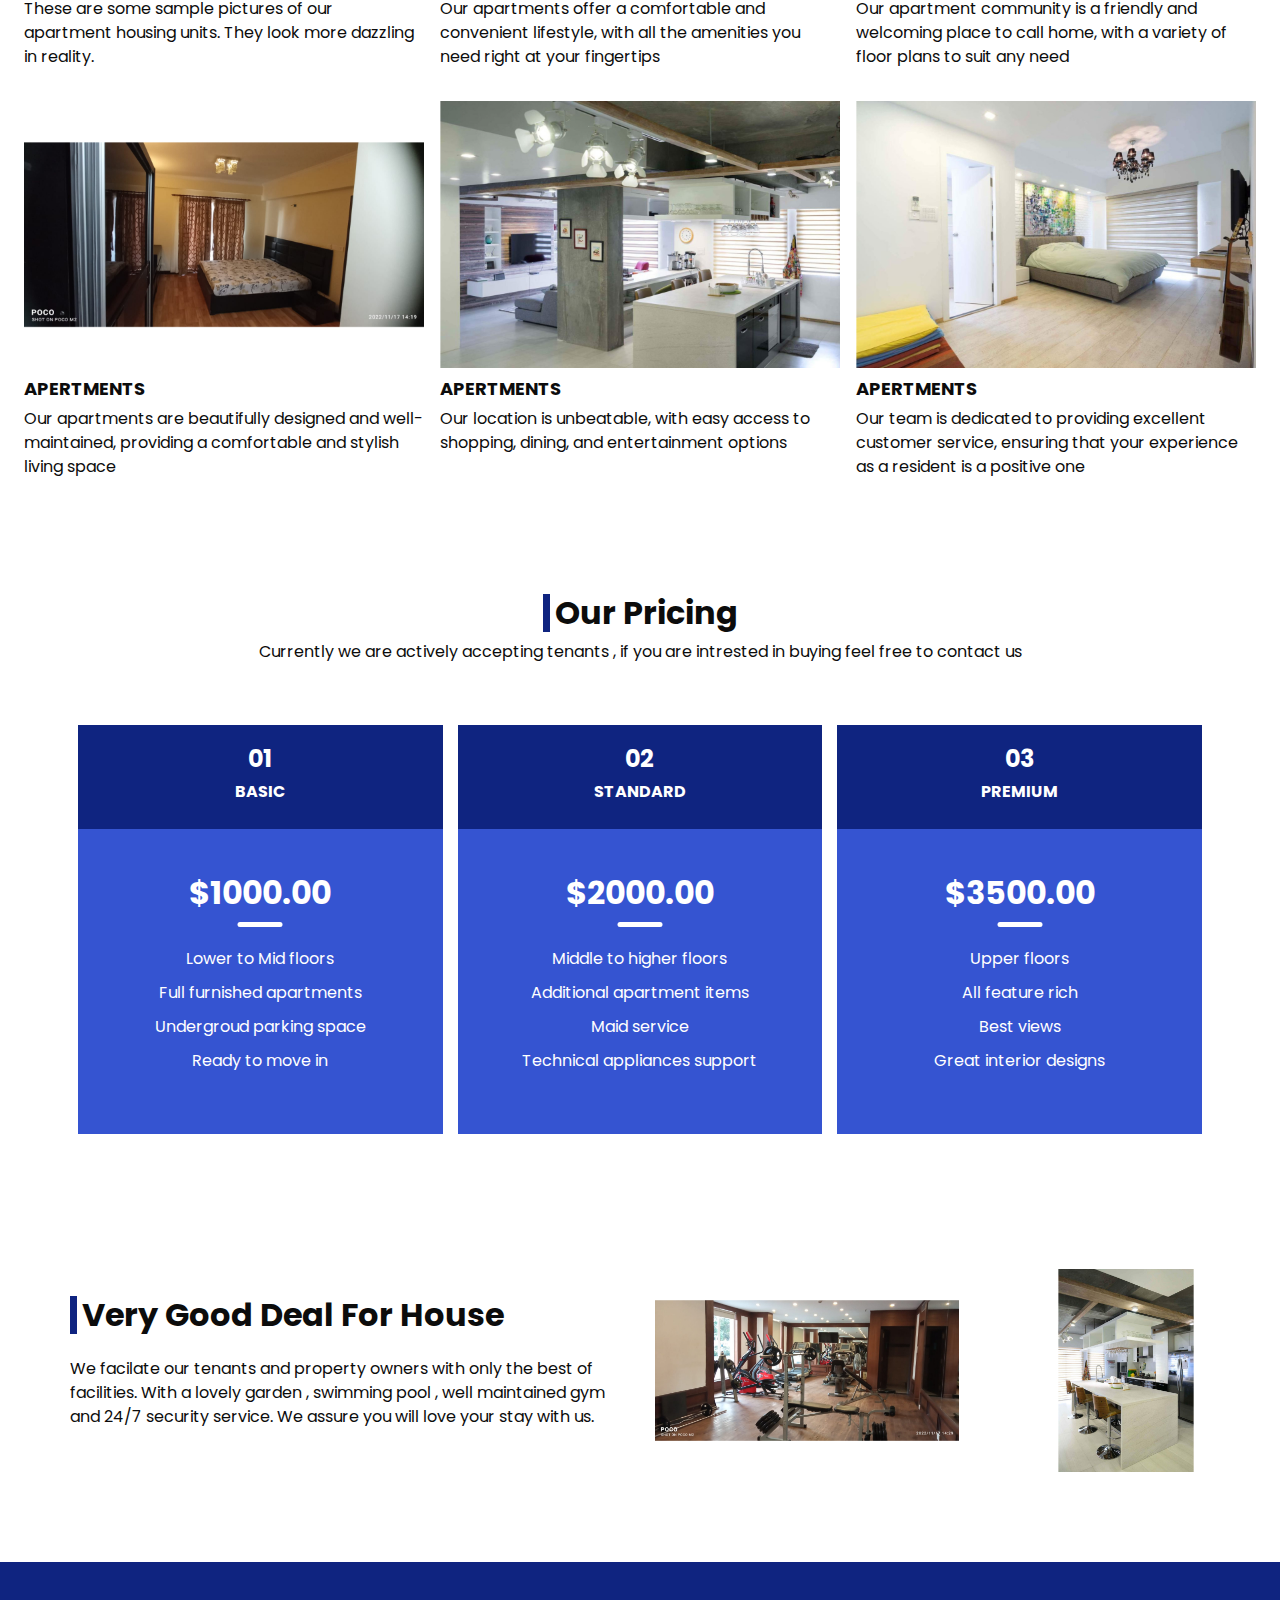
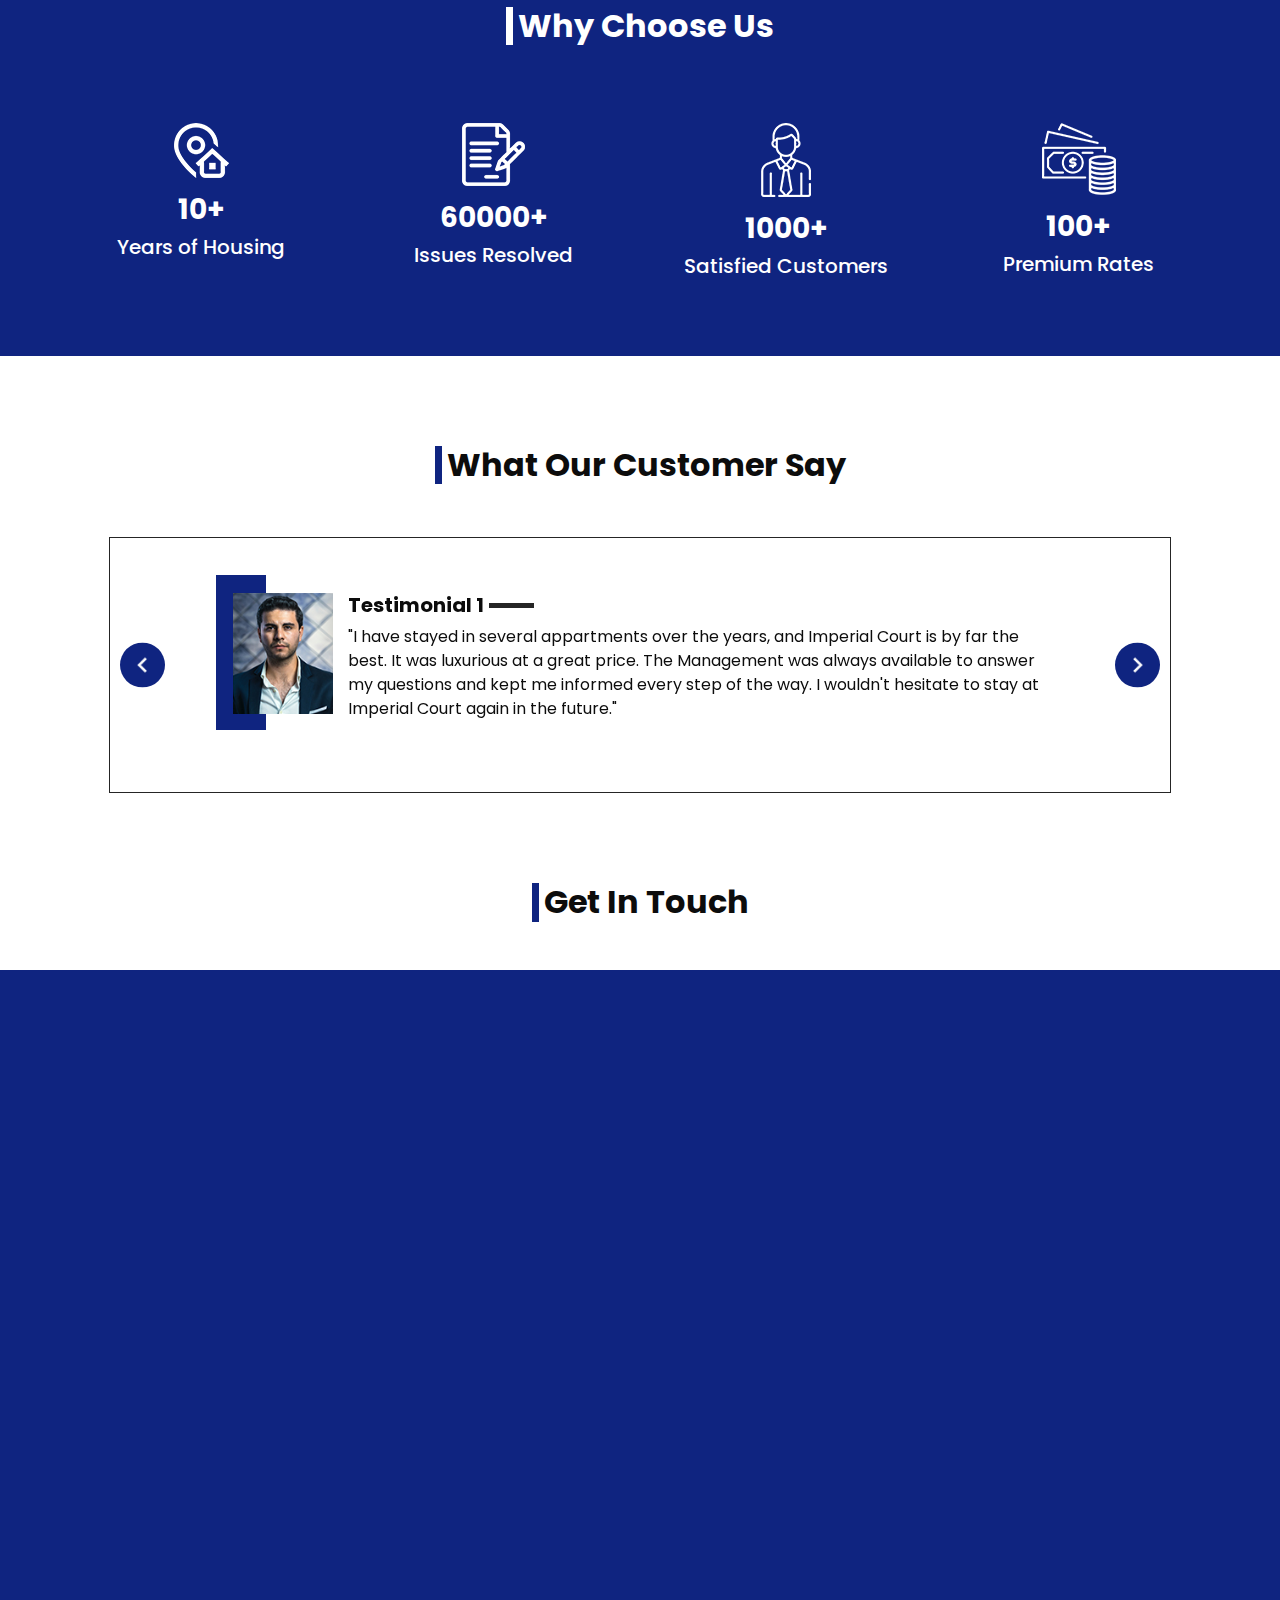
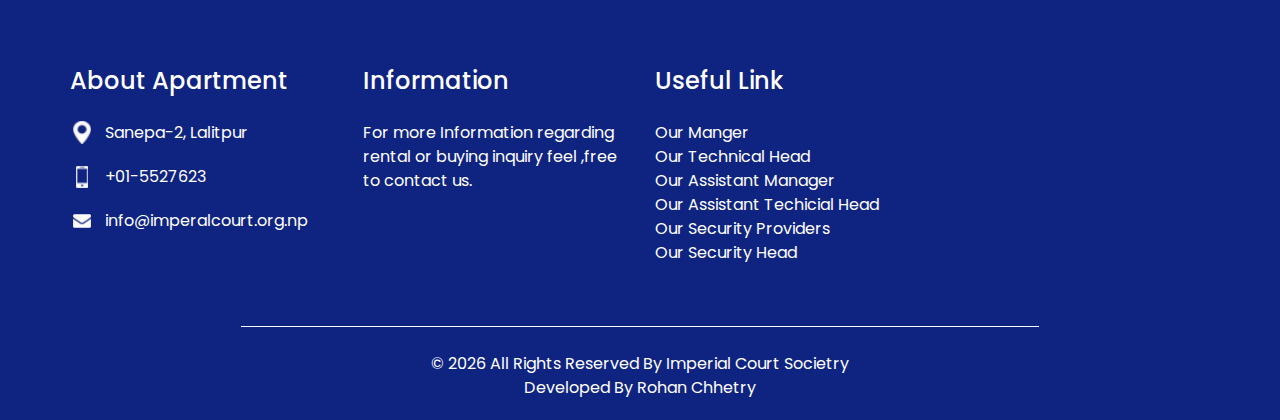
==== commit d7535d7a: "custom domain added" ====
--- a/index.html
+++ b/index.html
@@ -555,7 +555,7 @@
                 <div class="img-box">
                   <img src="images/mail.png" width="18px" alt="" />
                 </div>
-                <p>info@ImperalCourt.org.np</p>
+                <p>info@imperalcourt.org.np</p>
               </div>
             </div>
           </div>
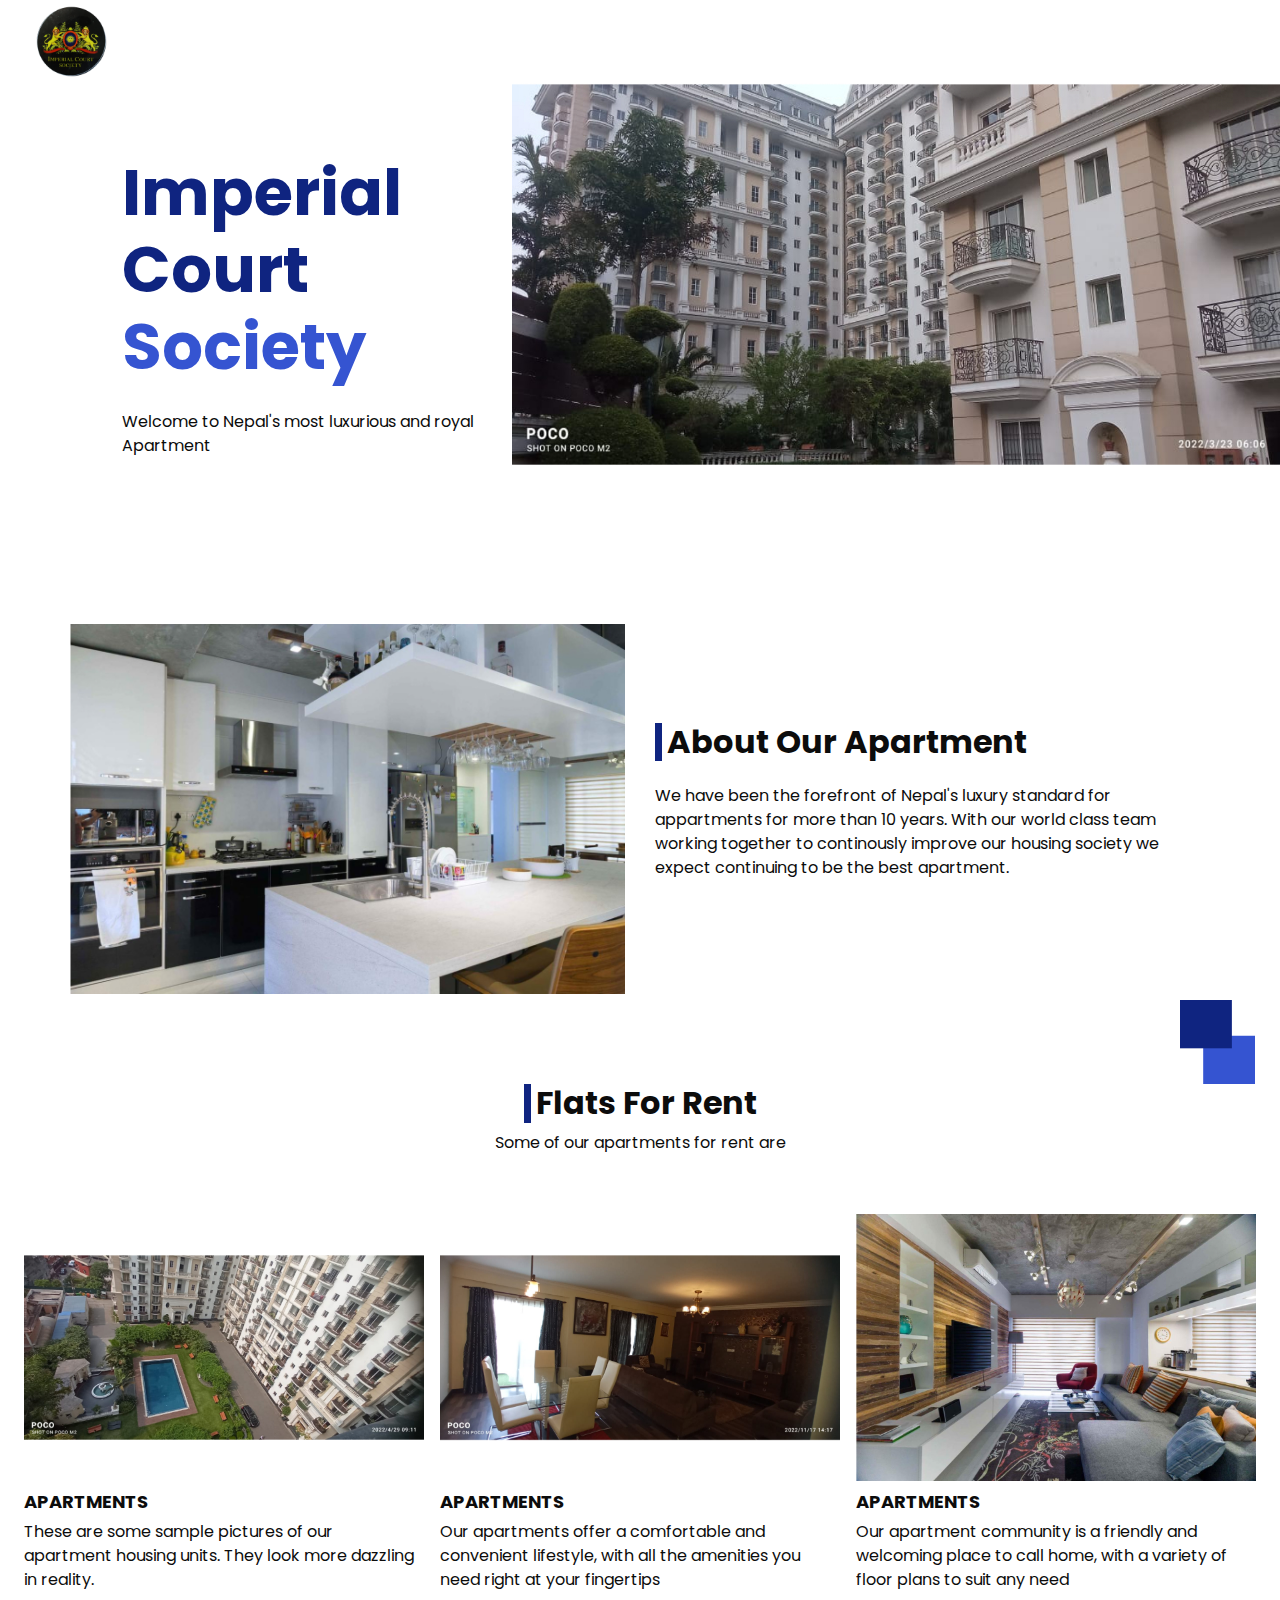
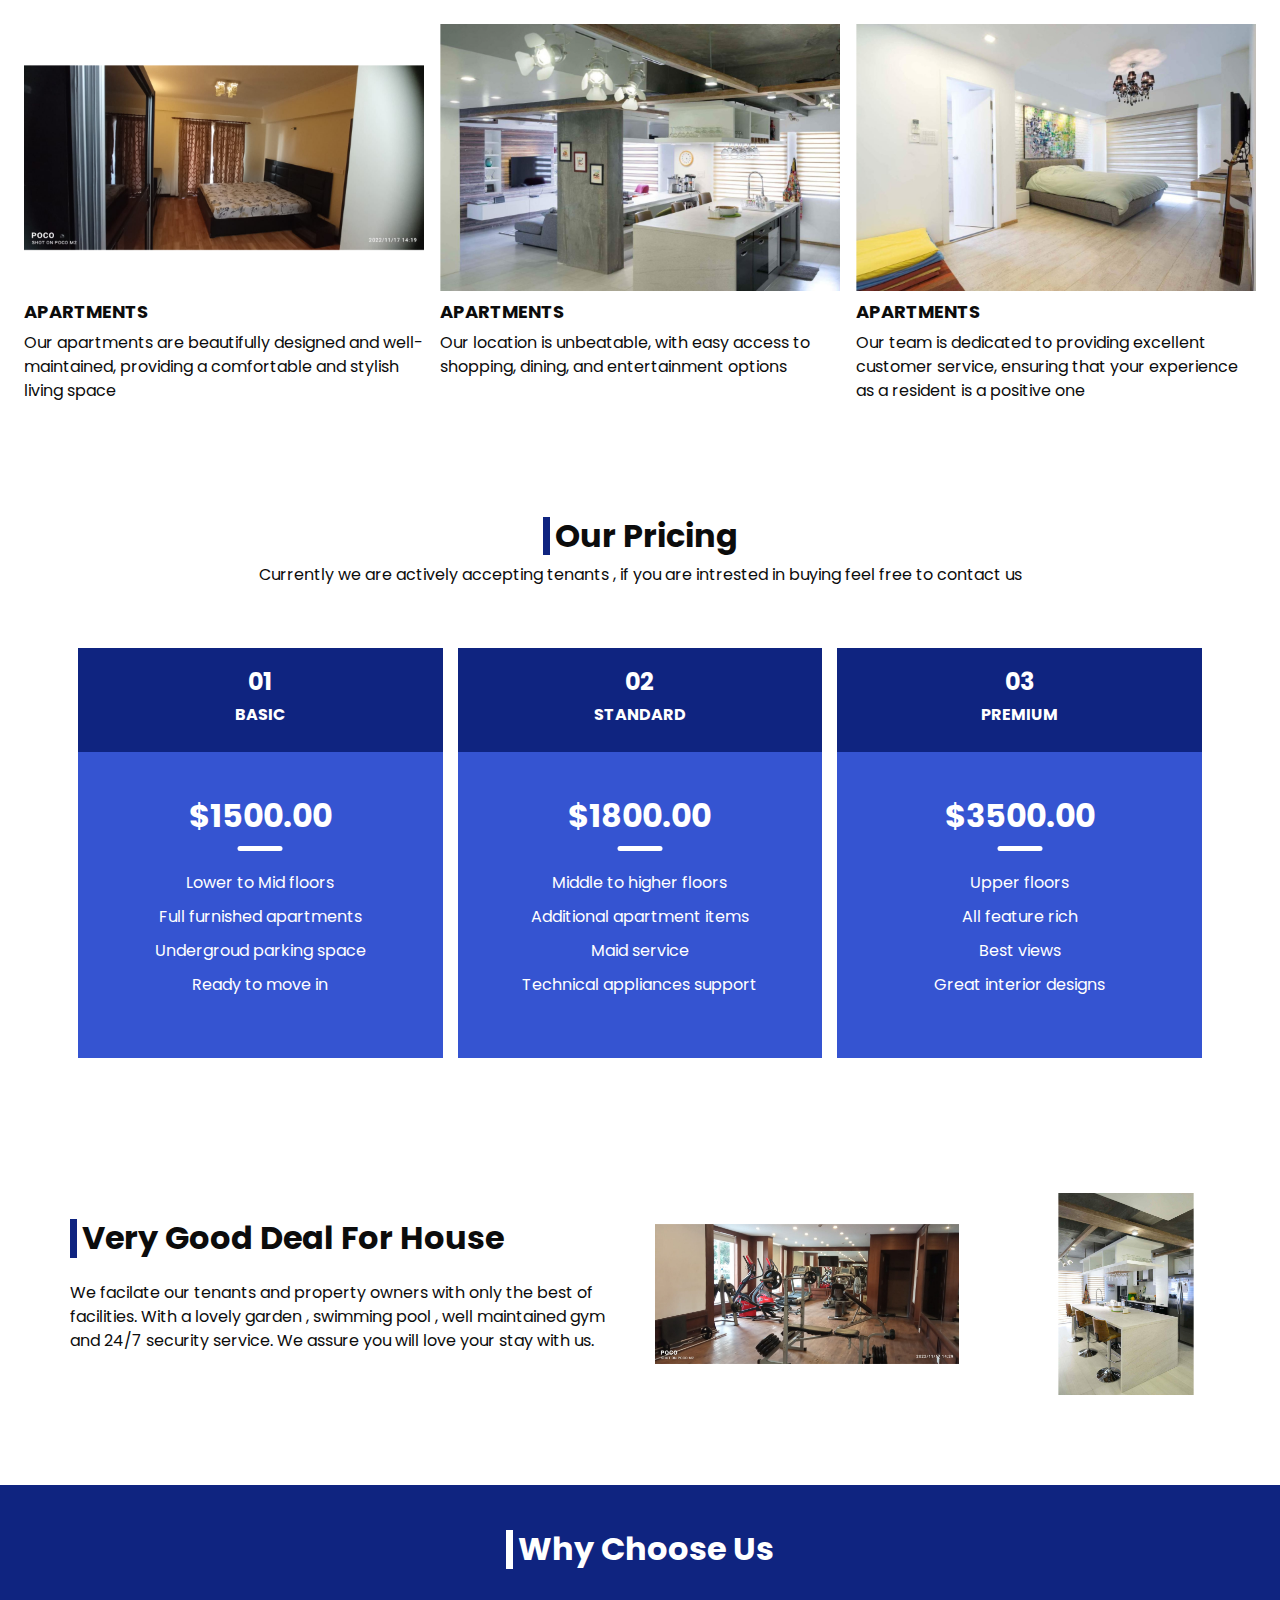
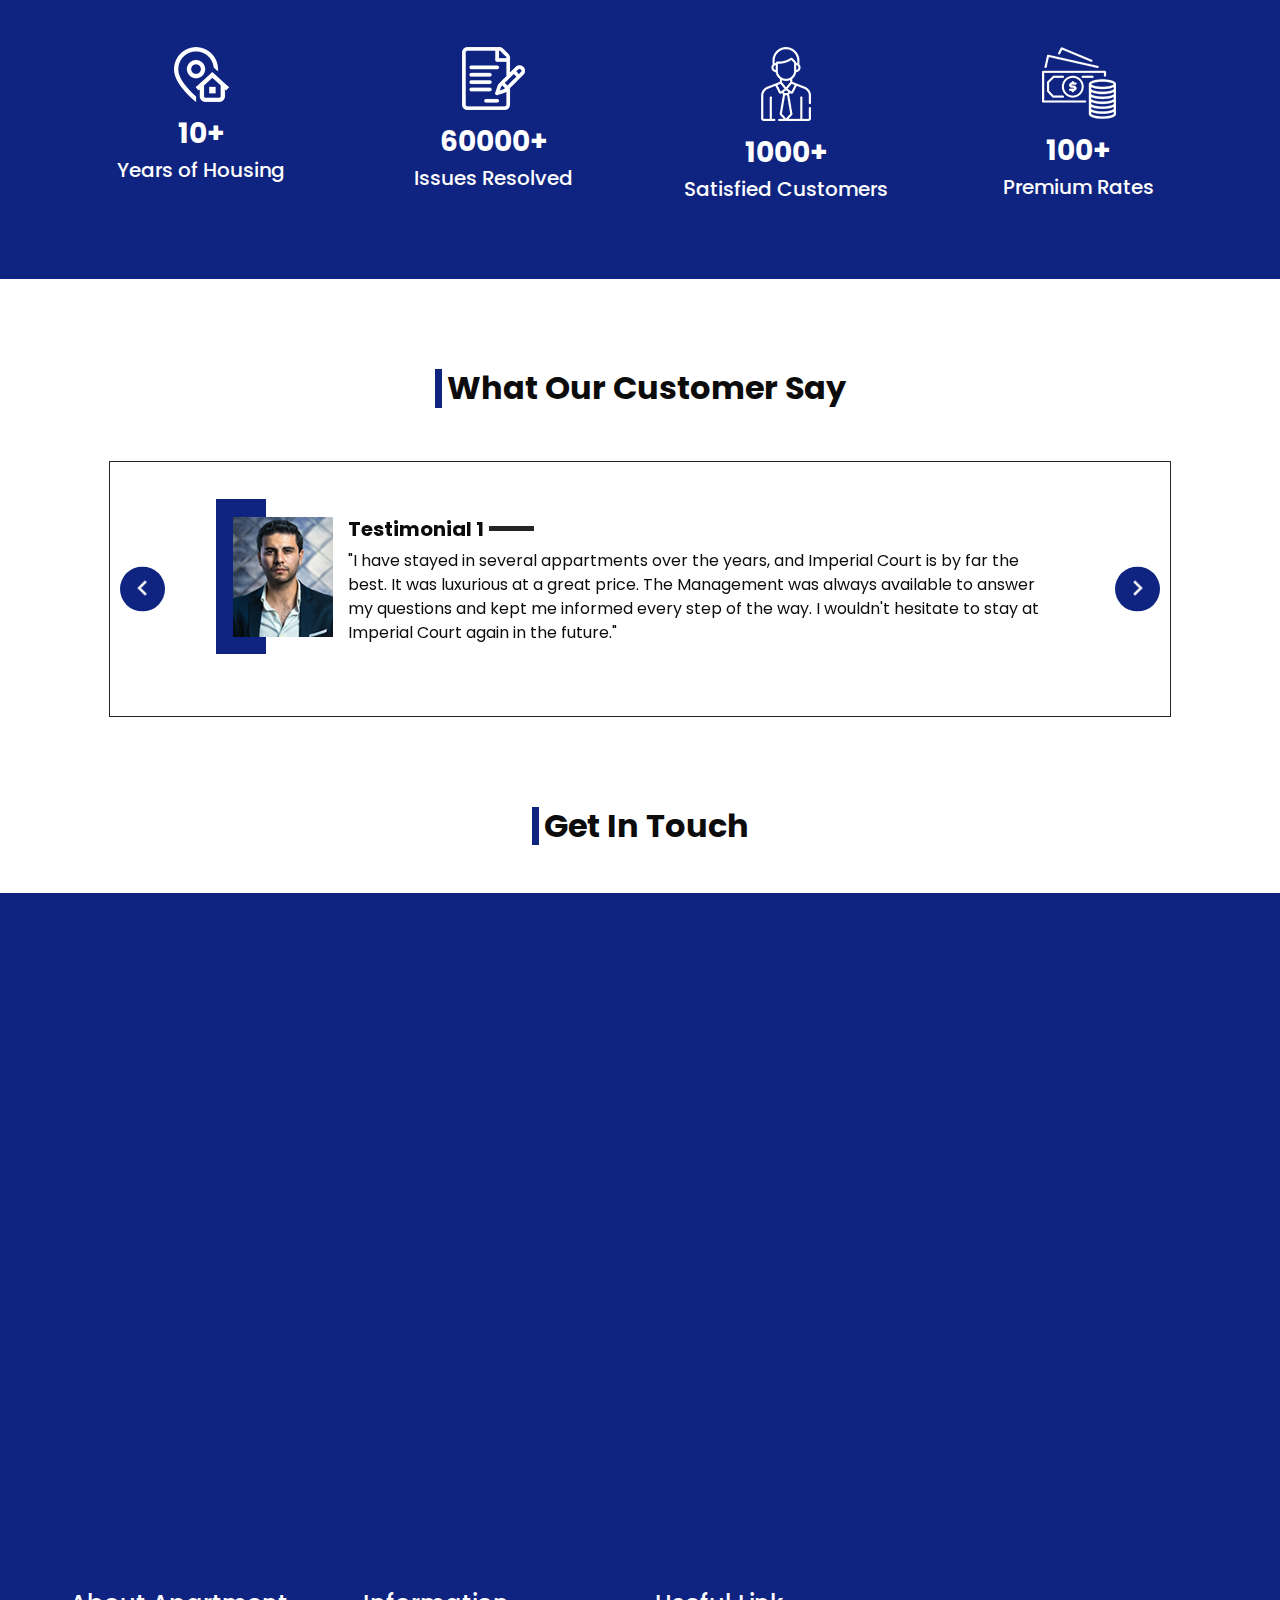
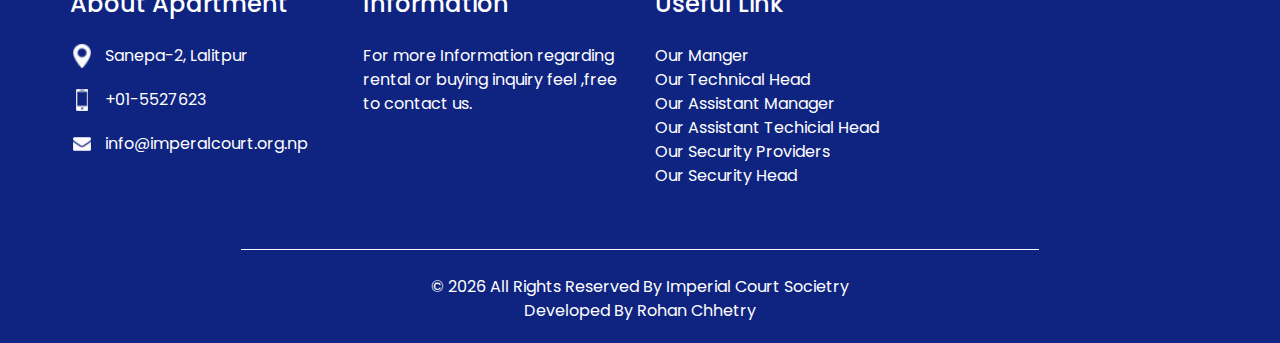
==== commit dd921893: "fixed prices and typos" ====
--- a/index.html
+++ b/index.html
@@ -69,7 +69,7 @@
               <div class="detail-box">
                 <h1>
                   <span> Imperial Court</span> <br />
-                  Housing<br />
+
                   Society
                 </h1>
                 <p>Welcome to Nepal's most luxurious and royal Apartment</p>
@@ -131,7 +131,7 @@
               <img src="images/s-1.jpg" alt="" />
             </div>
             <div class="detail-box">
-              <h6>Apertments</h6>
+              <h6>Apartments</h6>
               <p>
                 These are some sample pictures of our apartment housing units.
                 They look more dazzling in reality.
@@ -143,7 +143,7 @@
               <img src="images/s-2.jpg" alt="" />
             </div>
             <div class="detail-box">
-              <h6>Apertments</h6>
+              <h6>Apartments</h6>
               <p>
                 Our apartments offer a comfortable and convenient lifestyle,
                 with all the amenities you need right at your fingertips
@@ -155,7 +155,7 @@
               <img src="images/s-3.jpg" alt="" />
             </div>
             <div class="detail-box">
-              <h6>Apertments</h6>
+              <h6>Apartments</h6>
               <p>
                 Our apartment community is a friendly and welcoming place to
                 call home, with a variety of floor plans to suit any need
@@ -167,7 +167,7 @@
               <img src="images/s-4.jpg" alt="" />
             </div>
             <div class="detail-box">
-              <h6>Apertments</h6>
+              <h6>Apartments</h6>
               <p>
                 Our apartments are beautifully designed and well-maintained,
                 providing a comfortable and stylish living space
@@ -179,7 +179,7 @@
               <img src="images/s-5.jpg" alt="" />
             </div>
             <div class="detail-box">
-              <h6>Apertments</h6>
+              <h6>Apartments</h6>
               <p>
                 Our location is unbeatable, with easy access to shopping,
                 dining, and entertainment options
@@ -191,7 +191,7 @@
               <img src="images/s-6.jpg" alt="" />
             </div>
             <div class="detail-box">
-              <h6>Apertments</h6>
+              <h6>Apartments</h6>
               <p>
                 Our team is dedicated to providing excellent customer service,
                 ensuring that your experience as a resident is a positive one
@@ -226,7 +226,7 @@
                 <h6>Basic</h6>
               </div>
               <div class="text-box">
-                <h2>$1000.00</h2>
+                <h2>$1500.00</h2>
                 <ul>
                   <li>Lower to Mid floors</li>
                   <li>Full furnished apartments</li>
@@ -248,7 +248,7 @@
                 <h6>Standard</h6>
               </div>
               <div class="text-box">
-                <h2>$2000.00</h2>
+                <h2>$1800.00</h2>
                 <ul>
                   <li>Middle to higher floors</li>
                   <!-- <li>Includes all the features of basic</li> -->
